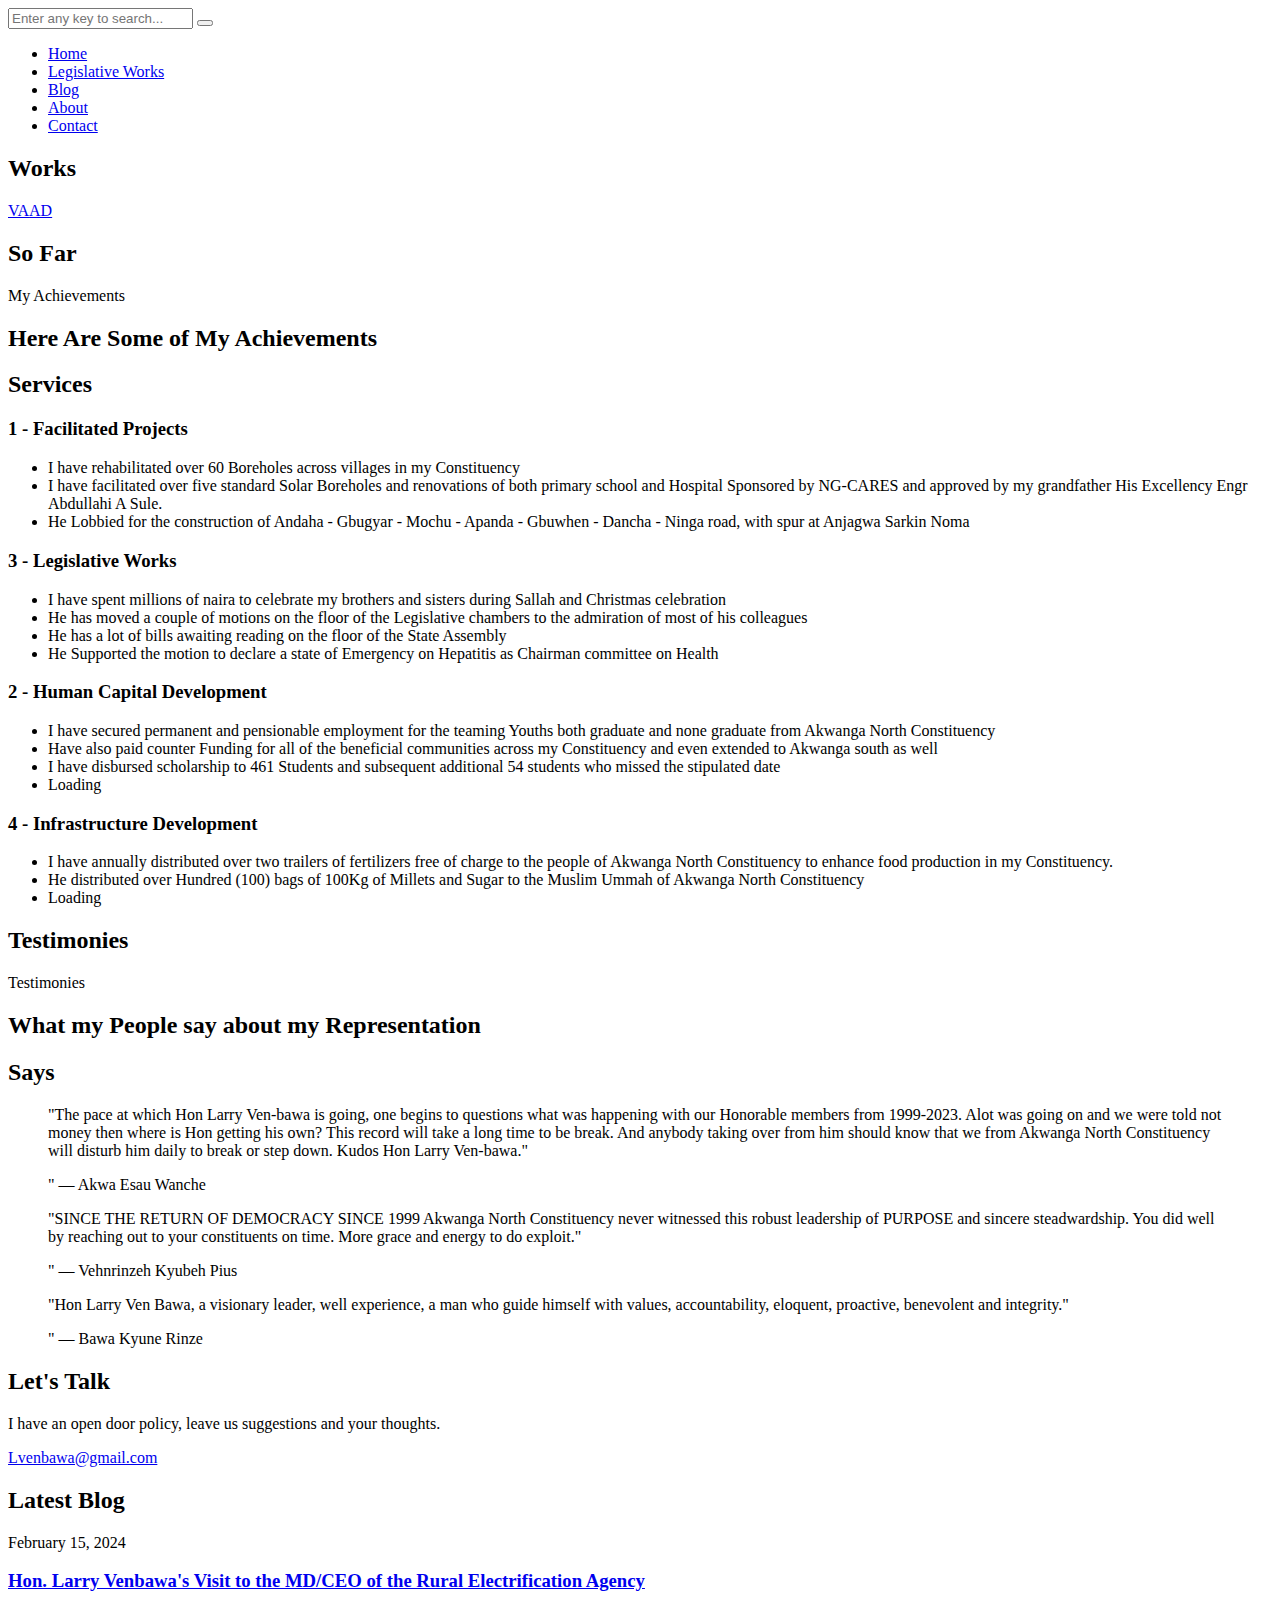
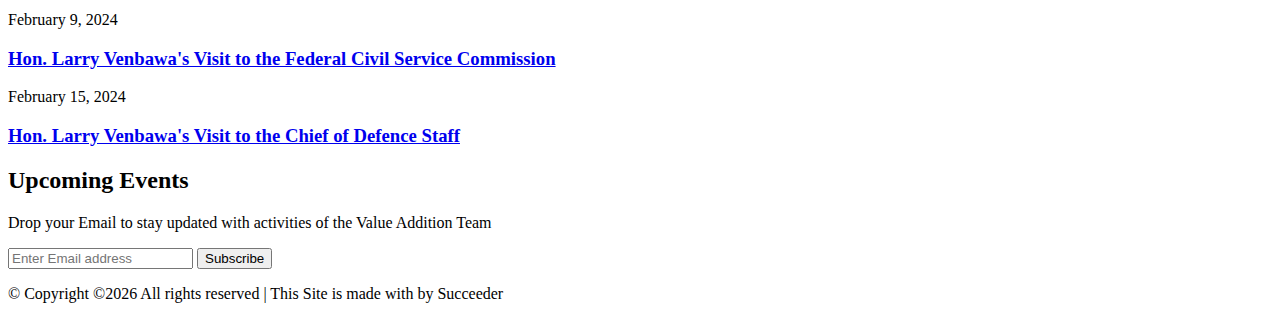
==== services.html @ 293c6163 "Add files via upload" ====
<!DOCTYPE HTML>
<html>
	<head>
	<meta charset="utf-8">
	<meta http-equiv="X-UA-Compatible" content="IE=edge">
	<title>Value Addition</title>
	<meta name="viewport" content="width=device-width, initial-scale=1">
	<meta name="description" content="" />
	<meta name="keywords" content="" />
	<meta name="author" content="" />

  <!-- Facebook and Twitter integration -->
	<meta property="og:title" content=""/>
	<meta property="og:image" content=""/>
	<meta property="og:url" content=""/>
	<meta property="og:site_name" content=""/>
	<meta property="og:description" content=""/>
	<meta name="twitter:title" content="" />
	<meta name="twitter:image" content="" />
	<meta name="twitter:url" content="" />
	<meta name="twitter:card" content="" />

	<!-- Place favicon.ico and apple-touch-icon.png in the root directory -->
	<link rel="shortcut icon" href="favicon.ico">

	<link href="https://fonts.googleapis.com/css?family=Karla:400,700" rel="stylesheet">
	<link href="https://fonts.googleapis.com/css?family=Playfair+Display:400,400i,700" rel="stylesheet">
	
	<!-- Animate.css -->
	<link rel="stylesheet" href="css/animate.css">
	<!-- Icomoon Icon Fonts-->
	<link rel="stylesheet" href="css/icomoon.css">
	<!-- Bootstrap  -->
	<link rel="stylesheet" href="css/bootstrap.css">
	<!-- Owl Carousel -->
	<link rel="stylesheet" href="css/owl.carousel.min.css">
	<link rel="stylesheet" href="css/owl.theme.default.min.css">
	<!-- Magnific Popup -->
	<link rel="stylesheet" href="css/magnific-popup.css">

	<link rel="stylesheet" href="css/style.css">


	<!-- Modernizr JS -->
	<script src="js/modernizr-2.6.2.min.js"></script>
	<!-- FOR IE9 below -->
	<!--[if lt IE 9]>
	<script src="js/respond.min.js"></script>
	<![endif]-->

	</head>
	<body>

	<nav id="colorlib-main-nav" role="navigation">
		<a href="#" class="js-colorlib-nav-toggle colorlib-nav-toggle active"><i></i></a>
		<div class="js-fullheight colorlib-table">
			<div class="colorlib-table-cell js-fullheight">
				<div class="row">
					<div class="col-md-12">
						<div class="form-group">
							<input type="text" class="form-control" id="search" placeholder="Enter any key to search...">
							<button type="submit" class="btn btn-primary"><i class="icon-search3"></i></button>
						</div>
					</div>
				</div>
				<div class="row">
					<div class="col-md-12">
						<ul>
							<li class="active"><a href="index.html">Home</a></li>
							<li><a href="services.html">Legislative Works</a></li>
							<!--li><a href="work.html">Prjoects</a></li-->
							<li><a href="blog.html">Blog</a></li>
							<li><a href="about.html">About</a></li>
							<li><a href="contact.html">Contact</a></li>
						</ul>
					</div>
				</div>
				<div class="row">
					<div class="col-md-12">
						<h2 class="head-title">Works</h2>
						<a href="images/Ven scholar.jpg" class="gallery image-popup-link text-center" style="background-image: url(images/Ven\ scholar.jpg);">
							<span><i class="icon-search3"></i></span>
						</a>
						<a href="images/Ven Fertilizer.jpeg" class="gallery image-popup-link text-center" style="background-image: url(images/Ven\ Fertilizer.jpeg);">
							<span><i class="icon-search3"></i></span>
						</a>
						<a href="images/Borehole Rehabilitation.jpeg" class="gallery image-popup-link text-center" style="background-image: url(images/Borehole\ Rehabilitation.jpeg);">
							<span><i class="icon-search3"></i></span>
						</a>
						<a href="images/Ven Millet Sharing.jpeg" class="gallery image-popup-link text-center" style="background-image: url(images/Ven\ Millet\ Sharing.jpeg);">
							<span><i class="icon-search3"></i></span>
						</a>
					</div>
				</div>
			</div>
		</div>
	</nav>
	
	<div id="colorlib-page">
		<header>
			<div class="container">
				<div class="row">
					<div class="col-md-12">
						<div class="colorlib-navbar-brand">
							<a class="colorlib-logo" href="index.html"><span>VA</span><span>AD</span></a>
						</div>
						<a href="#" class="js-colorlib-nav-toggle colorlib-nav-toggle"><i></i></a>
					</div>
				</div>
			</div>
		</header>
		<div id="colorlib-services">
			<div class="container">
				<div class="row text-center">
					<h2 class="bold">So Far</h2>
				</div>
				<div class="row">
					<div class="col-md-12">
						<div class="services-flex">
							<div class="one-third">
								<div class="row">
									<div class="col-md-12 col-md-offset-0 animate-box intro-heading">
										<span>My Achievements</span>
										<h2>Here Are Some of My Achievements</h2>
									</div>
								</div>
								<div class="row">
									<div class="col-md-12">
										<div class="rotate">
											<h2 class="heading">Services</h2>
										</div>
									</div>
									<div class="col-md-6">
										<div class="services animate-box">
											<h3>1 - Facilitated Projects</h3>
											<ul>
												<li>I have rehabilitated over 60 Boreholes across villages in my Constituency</li>
												<li>I have facilitated over five standard Solar Boreholes and renovations of both primary school and Hospital Sponsored by NG-CARES and approved by my grandfather His Excellency Engr Abdullahi A Sule.</li>
												<li>He Lobbied for the construction of Andaha - Gbugyar - Mochu - Apanda - Gbuwhen - Dancha - Ninga road, with spur at  Anjagwa Sarkin Noma</li>
												
											</ul>
										</div>
										<div class="services animate-box">
											<h3>3 - Legislative Works</h3>
											<ul>
												<li>I have spent millions of naira to celebrate my brothers and sisters during Sallah and Christmas celebration</li>
												<li>He has moved a couple of motions on the floor of the Legislative chambers to the admiration of most of his colleagues</li>
												<li>He has a lot of bills awaiting reading on the floor of the State Assembly</li>
												<li>He Supported the motion to declare a state of Emergency on Hepatitis as Chairman committee on Health</li>
											</ul>
										</div>
									</div>
									<div class="col-md-6">
										<div class="services animate-box">
											<h3>2 - Human Capital Development</h3>
											<ul>
												<li>I have secured permanent and pensionable employment for the teaming Youths both graduate and none graduate from Akwanga North Constituency</li>
												<li>Have also paid counter Funding for all of the beneficial communities across my Constituency and even extended to Akwanga south as well</li>
												<li>I have disbursed scholarship to 461 Students and subsequent additional 54 students who missed the stipulated date</li>
												<li>Loading</li>
						
											</ul>
										</div>
										<div class="services animate-box">
											<h3>4 - Infrastructure Development</h3>
											<ul>
												<li>I have annually distributed over two trailers of fertilizers free of charge to the people of Akwanga North Constituency to enhance food production in my Constituency.</li>
												<li>He distributed over Hundred  (100) bags of 100Kg of Millets and Sugar to the Muslim Ummah of Akwanga North Constituency </li>
												<li>Loading</li>
											</ul>
										</div>
									</div>
								</div>
							</div>
							<div class="one-forth services-img" style="background-image: url(images/Ven.jpeg);">
							</div>
						</div>
					</div>
				</div>
			</div>
		</div>

		<!--div id="colorlib-progress">
			<div class="container">
				<div class="row text-center">
					<h2 class="bold">Skills</h2>
				</div>
				<div class="row">
					<div class="col-md-12 col-md-offset-0 text-center animate-box intro-heading">
						<span>Skills</span>
						<h2>My Skills</h2>
					</div>
				</div>
				<div class="row">
			      <div class="col-md-3 col-sm-6 text-center">
			      	<h2 class="progress-head">Graphic Design</h2>
		            <div class="progress blue">
		                <span class="progress-left">
		                    <span class="progress-bar"></span>
		                </span>
		                <span class="progress-right">
		                    <span class="progress-bar"></span>
		                </span>
		                <div class="progress-value">100%</div>
		            </div>
		         </div>
			 
		         <div class="col-md-3 col-sm-6 text-center">
		         	<h2 class="progress-head">Illustration</h2>
		            <div class="progress yellow">
		                <span class="progress-left">
		                    <span class="progress-bar"></span>
		                </span>
		                <span class="progress-right">
		                    <span class="progress-bar"></span>
		                </span>
		                <div class="progress-value">85%</div>
		            </div>
		         </div>

		         <div class="col-md-3 col-sm-6 text-center">
		         	<h2 class="progress-head">Front-End Development</h2>
		            <div class="progress pink">
		                <span class="progress-left">
		                    <span class="progress-bar"></span>
		                </span>
		                <span class="progress-right">
		                    <span class="progress-bar"></span>
		                </span>
		                <div class="progress-value">75%</div>
		            </div>
		         </div>

		         <div class="col-md-3 col-sm-6 text-center">
		         	<h2 class="progress-head">Web Marketing</h2>
		            <div class="progress green">
		                <span class="progress-left">
		                    <span class="progress-bar"></span>
		                </span>
		                <span class="progress-right">
		                    <span class="progress-bar"></span>
		                </span>
		                <div class="progress-value">80%</div>
		            </div>
		         </div>
			   </div>
			</div>
		</div-->

		<div id="colorlib-testimony">
			<div class="container">
				<div class="row text-center">
					<h2 class="bold">Testimonies</h2>
				</div>
				<div class="row">
					<div class="col-md-12 col-md-offset-0 text-center animate-box intro-heading">
						<span>Testimonies</span>
						<h2>What my People say about my Representation</h2>
					</div>
				</div>
				<div class="row">
					<div class="col-md-12">
						<div class="rotate">
							<h2 class="heading">Says</h2>
						</div>
					</div>
				</div>
				<div class="row animate-box">
					<div class="owl-carousel">
						<div class="item">
							<div class="col-md-12 text-center">
								<div class="testimony">
									<blockquote>
										<p>"The pace at which Hon Larry Ven-bawa is going, one begins to questions what was happening with our Honorable members from 1999-2023. Alot was going on and we were told not money then where is Hon getting his own?
											This record will take a long time to be break. And anybody taking over from him should know that we from Akwanga North Constituency will disturb him daily to break or step down.
											Kudos Hon Larry Ven-bawa."</p>
										<span>" &mdash; Akwa Esau Wanche</span>
									</blockquote>
								</div>
							</div>
						</div>
						<div class="item">
							<div class="col-md-12 text-center">
								<div class="testimony">
									<blockquote>
										<p>"SINCE THE RETURN OF DEMOCRACY SINCE 1999 Akwanga North Constituency never witnessed this robust leadership of PURPOSE and sincere steadwardship.
											You did well by reaching out to your constituents on time.
											More grace and energy to do exploit."</p>
										<span>" &mdash; Vehnrinzeh Kyubeh Pius</span>
									</blockquote>
								</div>
							</div>
						</div>
						<div class="item">
							<div class="col-md-12 text-center">
								<div class="testimony">
									<blockquote>
										<p>"Hon Larry Ven Bawa, a visionary leader, well experience, a man who guide himself with values, accountability, eloquent, proactive, benevolent and integrity."</p>
										<span>" &mdash; Bawa Kyune Rinze</span>
									</blockquote>
								</div>
							</div>
						</div>
					</div>
				</div>
			</div>
		</div>

		<footer>
			<div id="footer">
				<div class="container">
					<div class="row">
						<div class="col-md-4 col-pb-sm">
							<div class="row">
								<div class="col-md-10">
									<h2>Let's Talk</h2>
									<p>I have an open door policy, leave us suggestions and your thoughts.</p>
									<p><a href="mailto:your-Lvenbawa@gmail.com">Lvenbawa@gmail.com</a></p>
									<p class="colorlib-social-icons">
										<a href="https://web.facebook.com/larry.venbawa"><i class="icon-facebook4"></i></a>
										<a href="#"><i class="icon-twitter3"></i></a>
										<a href="#"><i class="icon-googleplus"></i></a>
										<a href="#"><i class="icon-dribbble2"></i></a>
									</p>
								</div>
							</div>
						</div>
						<div class="col-md-4 col-pb-sm">
							<h2>Latest Blog</h2>
							<div class="f-entry">
								<a href="#" class="featured-img" style="background-image: url(images/Rural\ Electrification\ Agency.jpeg);"></a>
								<div class="desc">
									<span>February 15, 2024</span>
									<h3><a href="blog.html">Hon. Larry Venbawa's Visit to the MD/CEO of the Rural Electrification Agency</a></h3>
								</div>
							</div>
							<div class="f-entry">
								<a href="#" class="featured-img" style="background-image: url(images/Federal\ Civil\ Service\ Com.jpeg);"></a>
								<div class="desc">
									<span>February 9, 2024</span>
									<h3><a href="blog.html">Hon. Larry Venbawa's Visit to the Federal Civil Service Commission</a></h3>
								</div>
							</div>
							<div class="f-entry">
								<a href="#" class="featured-img" style="background-image: url(images/Chief\ of\ Defence\ Staff.jpeg);"></a>
								<div class="desc">
									<span>February 15, 2024</span>
									<h3><a href="blog.html">Hon. Larry Venbawa's Visit to the Chief of Defence Staff</a></h3>
								</div>
							</div>
						</div>
						<div class="col-md-4 col-pb-sm">
							<h2>Upcoming Events</h2>
							<p>Drop your Email to stay updated with activities of the Value Addition Team</p>
							<div class="subscribe text-center">
								<div class="form-group">
									<input type="text" class="form-control text-center" placeholder="Enter Email address">
									<input type="submit" value="Subscribe" class="btn btn-primary btn-custom">
								</div>
							</div>
						</div>
					</div>
					<div class="row"> 
						<div class="col-md-12 text-center">
							<p>
								&copy; <!-- Link back to Colorlib can't be removed. Template is licensed under CC BY 3.0. -->
Copyright &copy;<script>document.write(new Date().getFullYear());</script> All rights reserved | This Site is made with <i class="icon-heart4" aria-hidden="true"></i> by <!--a href="https://colorlib.com" target="_blank"-->Succeeder</a>
<!-- Link back to Colorlib can't be removed. Template is licensed under CC BY 3.0. -->
							</p>
						</div>
					</div>
				</div>
			</div>
		</footer>
	
	</div>

	<!-- jQuery -->
	<script src="js/jquery.min.js"></script>
	<!-- jQuery Easing -->
	<script src="js/jquery.easing.1.3.js"></script>
	<!-- Bootstrap -->
	<script src="js/bootstrap.min.js"></script>
	<!-- Waypoints -->
	<script src="js/jquery.waypoints.min.js"></script>
	<!-- Owl Carousel -->
	<script src="js/owl.carousel.min.js"></script>
	<!-- Magnific Popup -->
	<script src="js/jquery.magnific-popup.min.js"></script>
	<script src="js/magnific-popup-options.js"></script>

	<!-- Main JS (Do not remove) -->
	<script src="js/main.js"></script>

	</body>
</html>
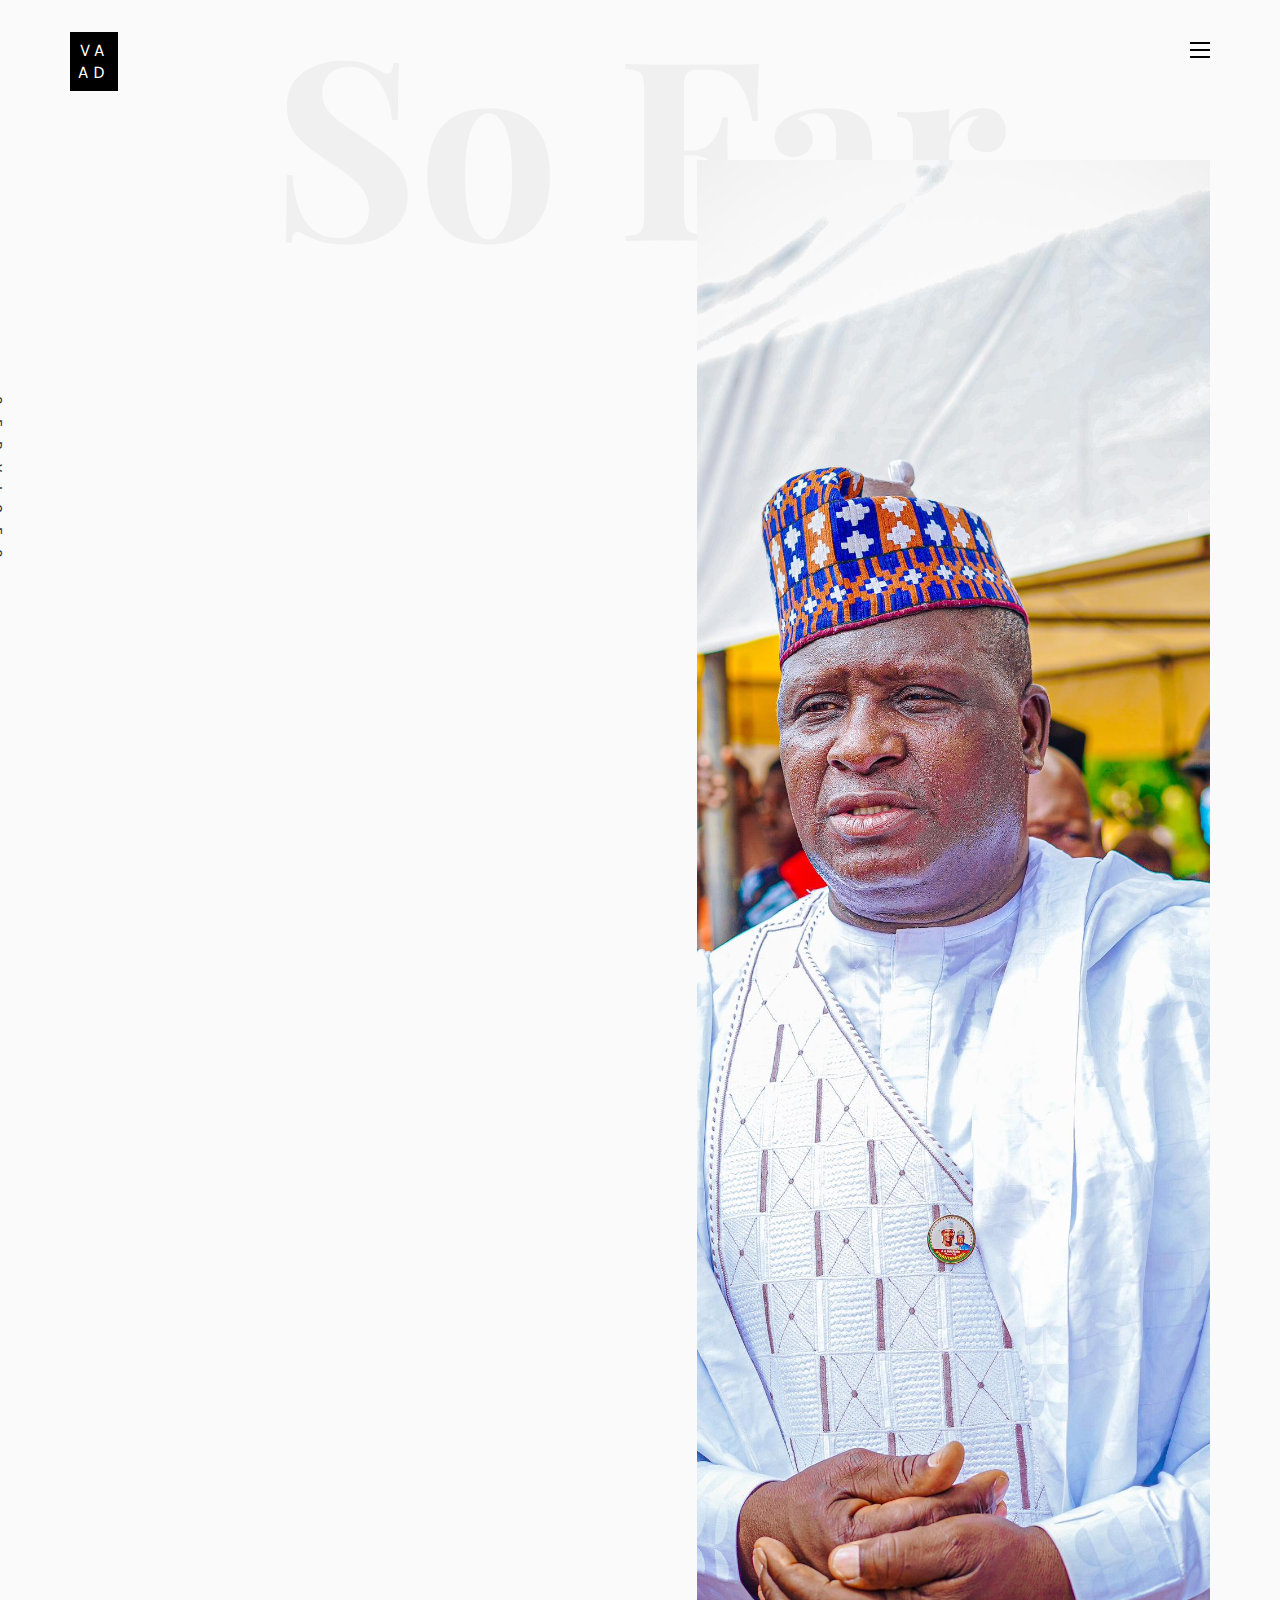
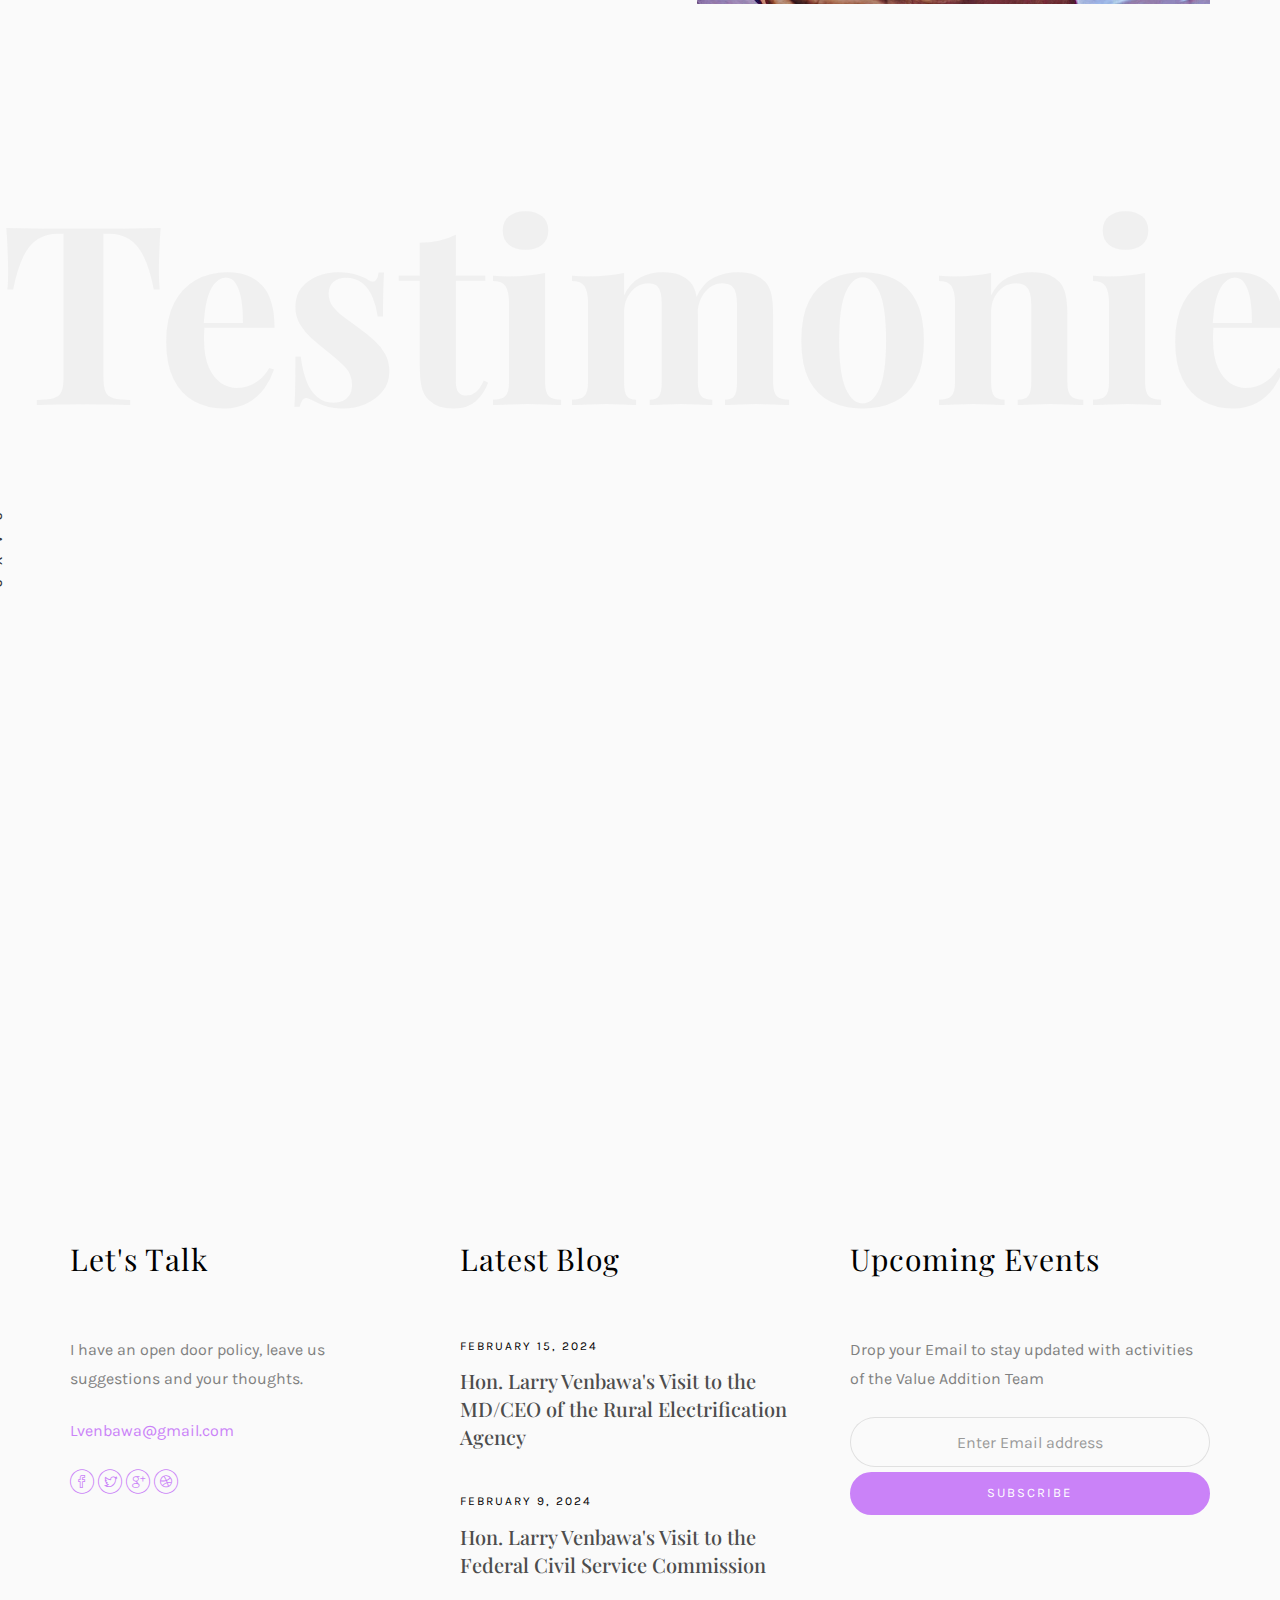
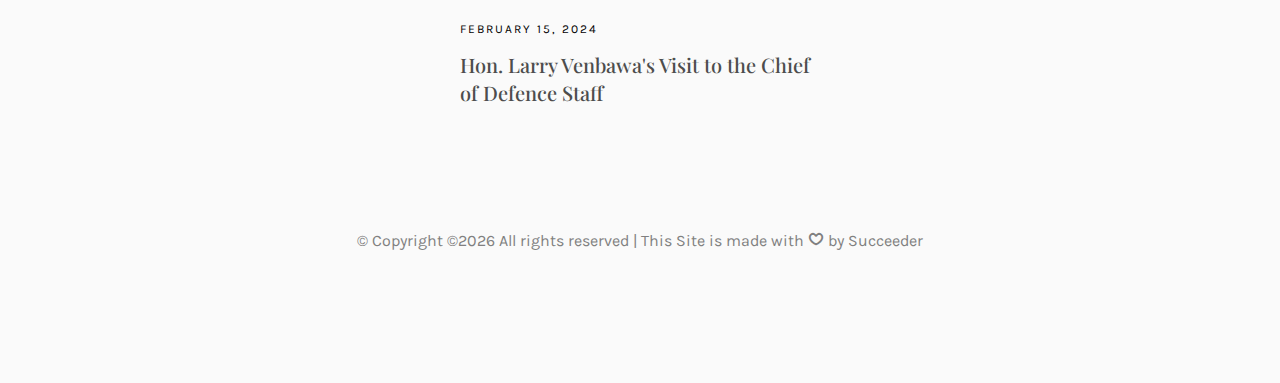
==== commit 067bc1d6: "Add files via upload" ====
--- a/services.html
+++ b/services.html
@@ -134,16 +134,16 @@
 										<div class="services animate-box">
 											<h3>1 - Facilitated Projects</h3>
 											<ul>
-												<li>I have rehabilitated over 60 Boreholes across villages in my Constituency</li>
-												<li>I have facilitated over five standard Solar Boreholes and renovations of both primary school and Hospital Sponsored by NG-CARES and approved by my grandfather His Excellency Engr Abdullahi A Sule.</li>
+												<li>Rehabilitated over 60 Boreholes across villages in my Constituency</li>
+												<li>He facilitated over five standard Solar Boreholes and renovations of both primary school and Hospital Sponsored by NG-CARES and approved by my grandfather His Excellency Engr Abdullahi A Sule.</li>
 												<li>He Lobbied for the construction of Andaha - Gbugyar - Mochu - Apanda - Gbuwhen - Dancha - Ninga road, with spur at  Anjagwa Sarkin Noma</li>
 												
 											</ul>
 										</div>
 										<div class="services animate-box">
-											<h3>3 - Legislative Works</h3>
+											<h3>2 - Legislative Works</h3>
 											<ul>
-												<li>I have spent millions of naira to celebrate my brothers and sisters during Sallah and Christmas celebration</li>
+												<li>He spent millions of naira to celebrate with his constituents during Sallah and Christmas celebrations</li>
 												<li>He has moved a couple of motions on the floor of the Legislative chambers to the admiration of most of his colleagues</li>
 												<li>He has a lot of bills awaiting reading on the floor of the State Assembly</li>
 												<li>He Supported the motion to declare a state of Emergency on Hepatitis as Chairman committee on Health</li>
@@ -152,11 +152,11 @@
 									</div>
 									<div class="col-md-6">
 										<div class="services animate-box">
-											<h3>2 - Human Capital Development</h3>
+											<h3>3 - Human Capital Development</h3>
 											<ul>
-												<li>I have secured permanent and pensionable employment for the teaming Youths both graduate and none graduate from Akwanga North Constituency</li>
+												<li>He secured permanent and pensionable employment for the teaming Youths both graduate and none graduate from Akwanga North Constituency</li>
 												<li>Have also paid counter Funding for all of the beneficial communities across my Constituency and even extended to Akwanga south as well</li>
-												<li>I have disbursed scholarship to 461 Students and subsequent additional 54 students who missed the stipulated date</li>
+												<li>He disbursed scholarship to 461 Students and subsequent additional 54 students who missed the stipulated date</li>
 												<li>Loading</li>
 						
 											</ul>
@@ -164,7 +164,7 @@
 										<div class="services animate-box">
 											<h3>4 - Infrastructure Development</h3>
 											<ul>
-												<li>I have annually distributed over two trailers of fertilizers free of charge to the people of Akwanga North Constituency to enhance food production in my Constituency.</li>
+												<li>Hon Ven-Bawa annually distributed over two trailers of fertilizers free of charge to the people of Akwanga North Constituency to enhance food production in my Constituency.</li>
 												<li>He distributed over Hundred  (100) bags of 100Kg of Millets and Sugar to the Muslim Ummah of Akwanga North Constituency </li>
 												<li>Loading</li>
 											</ul>
--- a/css/icomoon.css
+++ b/css/icomoon.css
@@ -0,0 +1,3836 @@
+@font-face {
+  font-family: 'icomoon';
+  src:  url('fonts/icomoon.eot?tmere9');
+  src:  url('fonts/icomoon.eot?tmere9#iefix') format('embedded-opentype'),
+    url('fonts/icomoon.ttf?tmere9') format('truetype'),
+    url('fonts/icomoon.woff?tmere9') format('woff'),
+    url('fonts/icomoon.svg?tmere9#icomoon') format('svg');
+  font-weight: normal;
+  font-style: normal;
+}
+
+[class^="icon-"], [class*=" icon-"] {
+  /* use !important to prevent issues with browser extensions that change fonts */
+  font-family: 'icomoon' !important;
+  speak: none;
+  font-style: normal;
+  font-weight: normal;
+  font-variant: normal;
+  text-transform: none;
+  line-height: 1;
+
+  /* Better Font Rendering =========== */
+  -webkit-font-smoothing: antialiased;
+  -moz-osx-font-smoothing: grayscale;
+}
+
+.icon-activity:before {
+  content: "\e900";
+}
+.icon-airplay:before {
+  content: "\e901";
+}
+.icon-alert-circle:before {
+  content: "\e902";
+}
+.icon-alert-octagon:before {
+  content: "\e903";
+}
+.icon-alert-triangle:before {
+  content: "\e904";
+}
+.icon-align-center:before {
+  content: "\e905";
+}
+.icon-align-justify:before {
+  content: "\e906";
+}
+.icon-align-left:before {
+  content: "\e907";
+}
+.icon-align-right:before {
+  content: "\e908";
+}
+.icon-anchor:before {
+  content: "\e909";
+}
+.icon-aperture:before {
+  content: "\e90a";
+}
+.icon-arrow-down3:before {
+  content: "\e90b";
+}
+.icon-arrow-down-circle:before {
+  content: "\e90c";
+}
+.icon-arrow-down-left3:before {
+  content: "\e90d";
+}
+.icon-arrow-down-right3:before {
+  content: "\e90e";
+}
+.icon-arrow-left3:before {
+  content: "\e90f";
+}
+.icon-arrow-left-circle:before {
+  content: "\e910";
+}
+.icon-arrow-right3:before {
+  content: "\e911";
+}
+.icon-arrow-right-circle:before {
+  content: "\e912";
+}
+.icon-arrow-up3:before {
+  content: "\e913";
+}
+.icon-arrow-up-circle:before {
+  content: "\e914";
+}
+.icon-arrow-up-left3:before {
+  content: "\e915";
+}
+.icon-arrow-up-right3:before {
+  content: "\e916";
+}
+.icon-at-sign:before {
+  content: "\e917";
+}
+.icon-award:before {
+  content: "\e918";
+}
+.icon-bar-chart:before {
+  content: "\e919";
+}
+.icon-bar-chart-2:before {
+  content: "\e91a";
+}
+.icon-battery:before {
+  content: "\e91b";
+}
+.icon-battery-charging:before {
+  content: "\e91c";
+}
+.icon-bell2:before {
+  content: "\e91d";
+}
+.icon-bell-off:before {
+  content: "\e91e";
+}
+.icon-bluetooth:before {
+  content: "\e91f";
+}
+.icon-bold2:before {
+  content: "\e920";
+}
+.icon-book2:before {
+  content: "\e921";
+}
+.icon-book-open:before {
+  content: "\e922";
+}
+.icon-bookmark2:before {
+  content: "\e923";
+}
+.icon-box:before {
+  content: "\e924";
+}
+.icon-briefcase2:before {
+  content: "\e925";
+}
+.icon-calendar2:before {
+  content: "\e926";
+}
+.icon-camera2:before {
+  content: "\e927";
+}
+.icon-camera-off:before {
+  content: "\e928";
+}
+.icon-cast:before {
+  content: "\e929";
+}
+.icon-check:before {
+  content: "\e92a";
+}
+.icon-check-circle:before {
+  content: "\e92b";
+}
+.icon-check-square:before {
+  content: "\e92c";
+}
+.icon-chevron-down:before {
+  content: "\e92d";
+}
+.icon-chevron-left:before {
+  content: "\e92e";
+}
+.icon-chevron-right:before {
+  content: "\e92f";
+}
+.icon-chevron-up:before {
+  content: "\e930";
+}
+.icon-chevrons-down:before {
+  content: "\e931";
+}
+.icon-chevrons-left:before {
+  content: "\e932";
+}
+.icon-chevrons-right:before {
+  content: "\e933";
+}
+.icon-chevrons-up:before {
+  content: "\e934";
+}
+.icon-chrome2:before {
+  content: "\e935";
+}
+.icon-circle:before {
+  content: "\e936";
+}
+.icon-clipboard2:before {
+  content: "\e937";
+}
+.icon-clock3:before {
+  content: "\e938";
+}
+.icon-cloud2:before {
+  content: "\e939";
+}
+.icon-cloud-drizzle:before {
+  content: "\e93a";
+}
+.icon-cloud-lightning:before {
+  content: "\e93b";
+}
+.icon-cloud-off:before {
+  content: "\e93c";
+}
+.icon-cloud-rain:before {
+  content: "\e93d";
+}
+.icon-cloud-snow:before {
+  content: "\e93e";
+}
+.icon-code:before {
+  content: "\e93f";
+}
+.icon-codepen2:before {
+  content: "\e940";
+}
+.icon-command2:before {
+  content: "\e941";
+}
+.icon-compass3:before {
+  content: "\e942";
+}
+.icon-copy2:before {
+  content: "\e943";
+}
+.icon-corner-down-left:before {
+  content: "\e944";
+}
+.icon-corner-down-right:before {
+  content: "\e945";
+}
+.icon-corner-left-down:before {
+  content: "\e946";
+}
+.icon-corner-left-up:before {
+  content: "\e947";
+}
+.icon-corner-right-down:before {
+  content: "\e948";
+}
+.icon-corner-right-up:before {
+  content: "\e949";
+}
+.icon-corner-up-left:before {
+  content: "\e94a";
+}
+.icon-corner-up-right:before {
+  content: "\e94b";
+}
+.icon-cpu:before {
+  content: "\e94c";
+}
+.icon-credit-card2:before {
+  content: "\e94d";
+}
+.icon-crop2:before {
+  content: "\e94e";
+}
+.icon-crosshair:before {
+  content: "\e94f";
+}
+.icon-database2:before {
+  content: "\e950";
+}
+.icon-delete:before {
+  content: "\e951";
+}
+.icon-disc:before {
+  content: "\e952";
+}
+.icon-dollar-sign:before {
+  content: "\e953";
+}
+.icon-download4:before {
+  content: "\e954";
+}
+.icon-download-cloud:before {
+  content: "\e955";
+}
+.icon-droplet2:before {
+  content: "\e956";
+}
+.icon-edit:before {
+  content: "\e957";
+}
+.icon-edit-2:before {
+  content: "\e958";
+}
+.icon-edit-3:before {
+  content: "\e959";
+}
+.icon-external-link:before {
+  content: "\e95a";
+}
+.icon-eye2:before {
+  content: "\e95b";
+}
+.icon-eye-off:before {
+  content: "\e95c";
+}
+.icon-facebook3:before {
+  content: "\e95d";
+}
+.icon-fast-forward:before {
+  content: "\e95e";
+}
+.icon-feather:before {
+  content: "\e95f";
+}
+.icon-file:before {
+  content: "\e960";
+}
+.icon-file-minus:before {
+  content: "\e961";
+}
+.icon-file-plus:before {
+  content: "\e962";
+}
+.icon-file-text3:before {
+  content: "\e963";
+}
+.icon-film2:before {
+  content: "\e964";
+}
+.icon-filter2:before {
+  content: "\e965";
+}
+.icon-flag2:before {
+  content: "\e966";
+}
+.icon-folder2:before {
+  content: "\e967";
+}
+.icon-folder-minus2:before {
+  content: "\e968";
+}
+.icon-folder-plus2:before {
+  content: "\e969";
+}
+.icon-git-branch:before {
+  content: "\e96a";
+}
+.icon-git-commit:before {
+  content: "\e96b";
+}
+.icon-git-merge:before {
+  content: "\e96c";
+}
+.icon-git-pull-request:before {
+  content: "\e96d";
+}
+.icon-github2:before {
+  content: "\e96e";
+}
+.icon-gitlab:before {
+  content: "\e96f";
+}
+.icon-globe:before {
+  content: "\e970";
+}
+.icon-grid:before {
+  content: "\e971";
+}
+.icon-hard-drive:before {
+  content: "\e972";
+}
+.icon-hash:before {
+  content: "\e973";
+}
+.icon-headphones2:before {
+  content: "\e974";
+}
+.icon-heart2:before {
+  content: "\e975";
+}
+.icon-help-circle:before {
+  content: "\e976";
+}
+.icon-home4:before {
+  content: "\e977";
+}
+.icon-image2:before {
+  content: "\e978";
+}
+.icon-inbox:before {
+  content: "\e979";
+}
+.icon-info2:before {
+  content: "\e97a";
+}
+.icon-instagram2:before {
+  content: "\e97b";
+}
+.icon-italic2:before {
+  content: "\e97c";
+}
+.icon-layers:before {
+  content: "\e97d";
+}
+.icon-layout:before {
+  content: "\e97e";
+}
+.icon-life-buoy:before {
+  content: "\e97f";
+}
+.icon-link2:before {
+  content: "\e980";
+}
+.icon-link-2:before {
+  content: "\e981";
+}
+.icon-linkedin3:before {
+  content: "\e982";
+}
+.icon-list3:before {
+  content: "\e983";
+}
+.icon-loader:before {
+  content: "\e984";
+}
+.icon-lock2:before {
+  content: "\e985";
+}
+.icon-log-in:before {
+  content: "\e986";
+}
+.icon-log-out:before {
+  content: "\e987";
+}
+.icon-mail5:before {
+  content: "\e988";
+}
+.icon-map3:before {
+  content: "\e989";
+}
+.icon-map-pin:before {
+  content: "\e98a";
+}
+.icon-maximize:before {
+  content: "\e98b";
+}
+.icon-maximize-2:before {
+  content: "\e98c";
+}
+.icon-menu5:before {
+  content: "\e98d";
+}
+.icon-message-circle:before {
+  content: "\e98e";
+}
+.icon-message-square:before {
+  content: "\e98f";
+}
+.icon-mic2:before {
+  content: "\e990";
+}
+.icon-mic-off:before {
+  content: "\e991";
+}
+.icon-minimize:before {
+  content: "\e992";
+}
+.icon-minimize-2:before {
+  content: "\e993";
+}
+.icon-minus2:before {
+  content: "\e994";
+}
+.icon-minus-circle:before {
+  content: "\e995";
+}
+.icon-minus-square:before {
+  content: "\e996";
+}
+.icon-monitor:before {
+  content: "\e997";
+}
+.icon-moon:before {
+  content: "\e998";
+}
+.icon-more-horizontal:before {
+  content: "\e999";
+}
+.icon-more-vertical:before {
+  content: "\e99a";
+}
+.icon-move:before {
+  content: "\e99b";
+}
+.icon-music2:before {
+  content: "\e99c";
+}
+.icon-navigation:before {
+  content: "\e99d";
+}
+.icon-navigation-2:before {
+  content: "\e99e";
+}
+.icon-octagon:before {
+  content: "\e99f";
+}
+.icon-package:before {
+  content: "\e9a0";
+}
+.icon-paperclip:before {
+  content: "\e9a1";
+}
+.icon-pause3:before {
+  content: "\e9a2";
+}
+.icon-pause-circle:before {
+  content: "\e9a3";
+}
+.icon-percent:before {
+  content: "\e9a4";
+}
+.icon-phone2:before {
+  content: "\e9a5";
+}
+.icon-phone-call:before {
+  content: "\e9a6";
+}
+.icon-phone-forwarded:before {
+  content: "\e9a7";
+}
+.icon-phone-incoming:before {
+  content: "\e9a8";
+}
+.icon-phone-missed:before {
+  content: "\e9a9";
+}
+.icon-phone-off:before {
+  content: "\e9aa";
+}
+.icon-phone-outgoing:before {
+  content: "\e9ab";
+}
+.icon-pie-chart2:before {
+  content: "\e9ac";
+}
+.icon-play4:before {
+  content: "\e9ad";
+}
+.icon-play-circle:before {
+  content: "\e9ae";
+}
+.icon-plus2:before {
+  content: "\e9af";
+}
+.icon-plus-circle:before {
+  content: "\e9b0";
+}
+.icon-plus-square:before {
+  content: "\e9b1";
+}
+.icon-pocket:before {
+  content: "\e9b2";
+}
+.icon-power2:before {
+  content: "\e9b3";
+}
+.icon-printer2:before {
+  content: "\e9b4";
+}
+.icon-radio:before {
+  content: "\e9b5";
+}
+.icon-refresh-ccw:before {
+  content: "\e9b6";
+}
+.icon-refresh-cw:before {
+  content: "\e9b7";
+}
+.icon-repeat:before {
+  content: "\e9b8";
+}
+.icon-rewind:before {
+  content: "\e9b9";
+}
+.icon-rotate-ccw:before {
+  content: "\e9ba";
+}
+.icon-rotate-cw:before {
+  content: "\e9bb";
+}
+.icon-rss3:before {
+  content: "\e9bc";
+}
+.icon-save:before {
+  content: "\e9bd";
+}
+.icon-scissors2:before {
+  content: "\e9be";
+}
+.icon-search2:before {
+  content: "\e9bf";
+}
+.icon-send:before {
+  content: "\e9c0";
+}
+.icon-server:before {
+  content: "\e9c1";
+}
+.icon-settings:before {
+  content: "\e9c2";
+}
+.icon-share3:before {
+  content: "\e9c3";
+}
+.icon-share-2:before {
+  content: "\e9c4";
+}
+.icon-shield2:before {
+  content: "\e9c5";
+}
+.icon-shield-off:before {
+  content: "\e9c6";
+}
+.icon-shopping-bag:before {
+  content: "\e9c7";
+}
+.icon-shopping-cart:before {
+  content: "\e9c8";
+}
+.icon-shuffle2:before {
+  content: "\e9c9";
+}
+.icon-sidebar:before {
+  content: "\e9ca";
+}
+.icon-skip-back:before {
+  content: "\e9cb";
+}
+.icon-skip-forward:before {
+  content: "\e9cc";
+}
+.icon-slack:before {
+  content: "\e9cd";
+}
+.icon-slash:before {
+  content: "\e9ce";
+}
+.icon-sliders:before {
+  content: "\e9cf";
+}
+.icon-smartphone:before {
+  content: "\e9d0";
+}
+.icon-speaker:before {
+  content: "\e9d1";
+}
+.icon-square:before {
+  content: "\e9d2";
+}
+.icon-star:before {
+  content: "\e9d3";
+}
+.icon-stop-circle:before {
+  content: "\e9d4";
+}
+.icon-sun2:before {
+  content: "\e9d5";
+}
+.icon-sunrise:before {
+  content: "\e9d6";
+}
+.icon-sunset:before {
+  content: "\e9d7";
+}
+.icon-tablet2:before {
+  content: "\e9d8";
+}
+.icon-tag:before {
+  content: "\e9d9";
+}
+.icon-target2:before {
+  content: "\e9da";
+}
+.icon-terminal2:before {
+  content: "\e9db";
+}
+.icon-thermometer:before {
+  content: "\e9dc";
+}
+.icon-thumbs-down:before {
+  content: "\e9dd";
+}
+.icon-thumbs-up:before {
+  content: "\e9de";
+}
+.icon-toggle-left:before {
+  content: "\e9df";
+}
+.icon-toggle-right:before {
+  content: "\e9e0";
+}
+.icon-trash:before {
+  content: "\e9e1";
+}
+.icon-trash-2:before {
+  content: "\e9e2";
+}
+.icon-trending-down:before {
+  content: "\e9e3";
+}
+.icon-trending-up:before {
+  content: "\e9e4";
+}
+.icon-triangle:before {
+  content: "\e9e5";
+}
+.icon-truck2:before {
+  content: "\e9e6";
+}
+.icon-tv2:before {
+  content: "\e9e7";
+}
+.icon-twitter2:before {
+  content: "\e9e8";
+}
+.icon-type:before {
+  content: "\e9e9";
+}
+.icon-umbrella:before {
+  content: "\e9ea";
+}
+.icon-underline2:before {
+  content: "\e9eb";
+}
+.icon-unlock:before {
+  content: "\e9ec";
+}
+.icon-upload4:before {
+  content: "\e9ed";
+}
+.icon-upload-cloud:before {
+  content: "\e9ee";
+}
+.icon-user2:before {
+  content: "\e9ef";
+}
+.icon-user-check2:before {
+  content: "\e9f0";
+}
+.icon-user-minus2:before {
+  content: "\e9f1";
+}
+.icon-user-plus2:before {
+  content: "\e9f2";
+}
+.icon-user-x:before {
+  content: "\e9f3";
+}
+.icon-users2:before {
+  content: "\e9f4";
+}
+.icon-video:before {
+  content: "\e9f5";
+}
+.icon-video-off:before {
+  content: "\e9f6";
+}
+.icon-voicemail:before {
+  content: "\e9f7";
+}
+.icon-volume:before {
+  content: "\e9f8";
+}
+.icon-volume-1:before {
+  content: "\e9f9";
+}
+.icon-volume-2:before {
+  content: "\e9fa";
+}
+.icon-volume-x:before {
+  content: "\e9fb";
+}
+.icon-watch:before {
+  content: "\e9fc";
+}
+.icon-wifi:before {
+  content: "\e9fd";
+}
+.icon-wifi-off:before {
+  content: "\e9fe";
+}
+.icon-wind:before {
+  content: "\e9ff";
+}
+.icon-x:before {
+  content: "\ea00";
+}
+.icon-x-circle:before {
+  content: "\ea01";
+}
+.icon-x-square:before {
+  content: "\ea02";
+}
+.icon-zap:before {
+  content: "\ea03";
+}
+.icon-zap-off:before {
+  content: "\ea04";
+}
+.icon-zoom-in2:before {
+  content: "\ea05";
+}
+.icon-zoom-out2:before {
+  content: "\ea06";
+}
+.icon-times:before {
+  content: "\ea07";
+}
+.icon-tick:before {
+  content: "\ea08";
+}
+.icon-plus3:before {
+  content: "\ea09";
+}
+.icon-minus3:before {
+  content: "\ea0a";
+}
+.icon-equals:before {
+  content: "\ea0b";
+}
+.icon-divide:before {
+  content: "\ea0c";
+}
+.icon-chevron-right2:before {
+  content: "\ea0d";
+}
+.icon-chevron-left2:before {
+  content: "\ea0e";
+}
+.icon-arrow-right-thick:before {
+  content: "\ea0f";
+}
+.icon-arrow-left-thick:before {
+  content: "\ea10";
+}
+.icon-th-small:before {
+  content: "\ea11";
+}
+.icon-th-menu:before {
+  content: "\ea12";
+}
+.icon-th-list:before {
+  content: "\ea13";
+}
+.icon-th-large:before {
+  content: "\ea14";
+}
+.icon-home5:before {
+  content: "\ea15";
+}
+.icon-arrow-forward:before {
+  content: "\ea16";
+}
+.icon-arrow-back:before {
+  content: "\ea17";
+}
+.icon-rss4:before {
+  content: "\ea18";
+}
+.icon-location3:before {
+  content: "\ea19";
+}
+.icon-link3:before {
+  content: "\ea1a";
+}
+.icon-image3:before {
+  content: "\ea1b";
+}
+.icon-arrow-up-thick:before {
+  content: "\ea1c";
+}
+.icon-arrow-down-thick:before {
+  content: "\ea1d";
+}
+.icon-starburst:before {
+  content: "\ea1e";
+}
+.icon-starburst-outline:before {
+  content: "\ea1f";
+}
+.icon-star2:before {
+  content: "\ea20";
+}
+.icon-flow-children:before {
+  content: "\ea21";
+}
+.icon-export:before {
+  content: "\ea22";
+}
+.icon-delete2:before {
+  content: "\ea23";
+}
+.icon-delete-outline:before {
+  content: "\ea24";
+}
+.icon-cloud-storage:before {
+  content: "\ea25";
+}
+.icon-wi-fi:before {
+  content: "\ea26";
+}
+.icon-heart3:before {
+  content: "\ea27";
+}
+.icon-flash:before {
+  content: "\ea28";
+}
+.icon-cancel:before {
+  content: "\ea29";
+}
+.icon-backspace:before {
+  content: "\ea2a";
+}
+.icon-attachment2:before {
+  content: "\ea2b";
+}
+.icon-arrow-move:before {
+  content: "\ea2c";
+}
+.icon-warning2:before {
+  content: "\ea2d";
+}
+.icon-user3:before {
+  content: "\ea2e";
+}
+.icon-radar:before {
+  content: "\ea2f";
+}
+.icon-lock-open:before {
+  content: "\ea30";
+}
+.icon-lock-closed:before {
+  content: "\ea31";
+}
+.icon-location-arrow:before {
+  content: "\ea32";
+}
+.icon-info3:before {
+  content: "\ea33";
+}
+.icon-user-delete:before {
+  content: "\ea34";
+}
+.icon-user-add:before {
+  content: "\ea35";
+}
+.icon-media-pause:before {
+  content: "\ea36";
+}
+.icon-group:before {
+  content: "\ea37";
+}
+.icon-chart-pie:before {
+  content: "\ea38";
+}
+.icon-chart-line:before {
+  content: "\ea39";
+}
+.icon-chart-bar:before {
+  content: "\ea3a";
+}
+.icon-chart-area:before {
+  content: "\ea3b";
+}
+.icon-video2:before {
+  content: "\ea3c";
+}
+.icon-point-of-interest:before {
+  content: "\ea3d";
+}
+.icon-infinity:before {
+  content: "\ea3e";
+}
+.icon-globe2:before {
+  content: "\ea3f";
+}
+.icon-eye3:before {
+  content: "\ea40";
+}
+.icon-cog2:before {
+  content: "\ea41";
+}
+.icon-camera3:before {
+  content: "\ea42";
+}
+.icon-upload5:before {
+  content: "\ea43";
+}
+.icon-scissors3:before {
+  content: "\ea44";
+}
+.icon-refresh:before {
+  content: "\ea45";
+}
+.icon-pin:before {
+  content: "\ea46";
+}
+.icon-key3:before {
+  content: "\ea47";
+}
+.icon-info-large:before {
+  content: "\ea48";
+}
+.icon-eject2:before {
+  content: "\ea49";
+}
+.icon-download5:before {
+  content: "\ea4a";
+}
+.icon-zoom:before {
+  content: "\ea4b";
+}
+.icon-zoom-out3:before {
+  content: "\ea4c";
+}
+.icon-zoom-in3:before {
+  content: "\ea4d";
+}
+.icon-sort-numerically:before {
+  content: "\ea4e";
+}
+.icon-sort-alphabetically:before {
+  content: "\ea4f";
+}
+.icon-input-checked:before {
+  content: "\ea50";
+}
+.icon-calender:before {
+  content: "\ea51";
+}
+.icon-world:before {
+  content: "\ea52";
+}
+.icon-notes:before {
+  content: "\ea53";
+}
+.icon-code2:before {
+  content: "\ea54";
+}
+.icon-arrow-sync:before {
+  content: "\ea55";
+}
+.icon-arrow-shuffle:before {
+  content: "\ea56";
+}
+.icon-arrow-repeat:before {
+  content: "\ea57";
+}
+.icon-arrow-minimise:before {
+  content: "\ea58";
+}
+.icon-arrow-maximise:before {
+  content: "\ea59";
+}
+.icon-arrow-loop:before {
+  content: "\ea5a";
+}
+.icon-anchor2:before {
+  content: "\ea5b";
+}
+.icon-spanner:before {
+  content: "\ea5c";
+}
+.icon-puzzle:before {
+  content: "\ea5d";
+}
+.icon-power3:before {
+  content: "\ea5e";
+}
+.icon-plane:before {
+  content: "\ea5f";
+}
+.icon-pi:before {
+  content: "\ea60";
+}
+.icon-phone3:before {
+  content: "\ea61";
+}
+.icon-microphone:before {
+  content: "\ea62";
+}
+.icon-media-rewind:before {
+  content: "\ea63";
+}
+.icon-flag3:before {
+  content: "\ea64";
+}
+.icon-adjust-brightness:before {
+  content: "\ea65";
+}
+.icon-waves:before {
+  content: "\ea66";
+}
+.icon-social-twitter:before {
+  content: "\ea67";
+}
+.icon-social-facebook:before {
+  content: "\ea68";
+}
+.icon-social-dribbble:before {
+  content: "\ea69";
+}
+.icon-media-stop:before {
+  content: "\ea6a";
+}
+.icon-media-record:before {
+  content: "\ea6b";
+}
+.icon-media-play:before {
+  content: "\ea6c";
+}
+.icon-media-fast-forward:before {
+  content: "\ea6d";
+}
+.icon-media-eject:before {
+  content: "\ea6e";
+}
+.icon-social-vimeo:before {
+  content: "\ea6f";
+}
+.icon-social-tumbler:before {
+  content: "\ea70";
+}
+.icon-social-skype:before {
+  content: "\ea71";
+}
+.icon-social-pinterest:before {
+  content: "\ea72";
+}
+.icon-social-linkedin:before {
+  content: "\ea73";
+}
+.icon-social-last-fm:before {
+  content: "\ea74";
+}
+.icon-social-github:before {
+  content: "\ea75";
+}
+.icon-social-flickr:before {
+  content: "\ea76";
+}
+.icon-at:before {
+  content: "\ea77";
+}
+.icon-times-outline:before {
+  content: "\ea78";
+}
+.icon-plus-outline:before {
+  content: "\ea79";
+}
+.icon-minus-outline:before {
+  content: "\ea7a";
+}
+.icon-tick-outline:before {
+  content: "\ea7b";
+}
+.icon-th-large-outline:before {
+  content: "\ea7c";
+}
+.icon-equals-outline:before {
+  content: "\ea7d";
+}
+.icon-divide-outline:before {
+  content: "\ea7e";
+}
+.icon-chevron-right-outline:before {
+  content: "\ea7f";
+}
+.icon-chevron-left-outline:before {
+  content: "\ea80";
+}
+.icon-arrow-right-outline:before {
+  content: "\ea81";
+}
+.icon-arrow-left-outline:before {
+  content: "\ea82";
+}
+.icon-th-small-outline:before {
+  content: "\ea83";
+}
+.icon-th-menu-outline:before {
+  content: "\ea84";
+}
+.icon-th-list-outline:before {
+  content: "\ea85";
+}
+.icon-news:before {
+  content: "\ea86";
+}
+.icon-home-outline:before {
+  content: "\ea87";
+}
+.icon-arrow-up-outline:before {
+  content: "\ea88";
+}
+.icon-arrow-forward-outline:before {
+  content: "\ea89";
+}
+.icon-arrow-down-outline:before {
+  content: "\ea8a";
+}
+.icon-arrow-back-outline:before {
+  content: "\ea8b";
+}
+.icon-trash2:before {
+  content: "\ea8c";
+}
+.icon-rss-outline:before {
+  content: "\ea8d";
+}
+.icon-message:before {
+  content: "\ea8e";
+}
+.icon-location-outline:before {
+  content: "\ea8f";
+}
+.icon-link-outline:before {
+  content: "\ea90";
+}
+.icon-image-outline:before {
+  content: "\ea91";
+}
+.icon-export-outline:before {
+  content: "\ea92";
+}
+.icon-cross2:before {
+  content: "\ea93";
+}
+.icon-wi-fi-outline:before {
+  content: "\ea94";
+}
+.icon-star-outline:before {
+  content: "\ea95";
+}
+.icon-media-pause-outline:before {
+  content: "\ea96";
+}
+.icon-mail6:before {
+  content: "\ea97";
+}
+.icon-heart-outline:before {
+  content: "\ea98";
+}
+.icon-flash-outline:before {
+  content: "\ea99";
+}
+.icon-cancel-outline:before {
+  content: "\ea9a";
+}
+.icon-beaker:before {
+  content: "\ea9b";
+}
+.icon-arrow-move-outline:before {
+  content: "\ea9c";
+}
+.icon-watch2:before {
+  content: "\ea9d";
+}
+.icon-warning-outline:before {
+  content: "\ea9e";
+}
+.icon-time:before {
+  content: "\ea9f";
+}
+.icon-radar-outline:before {
+  content: "\eaa0";
+}
+.icon-lock-open-outline:before {
+  content: "\eaa1";
+}
+.icon-location-arrow-outline:before {
+  content: "\eaa2";
+}
+.icon-info-outline:before {
+  content: "\eaa3";
+}
+.icon-backspace-outline:before {
+  content: "\eaa4";
+}
+.icon-attachment-outline:before {
+  content: "\eaa5";
+}
+.icon-user-outline:before {
+  content: "\eaa6";
+}
+.icon-user-delete-outline:before {
+  content: "\eaa7";
+}
+.icon-user-add-outline:before {
+  content: "\eaa8";
+}
+.icon-lock-closed-outline:before {
+  content: "\eaa9";
+}
+.icon-group-outline:before {
+  content: "\eaaa";
+}
+.icon-chart-pie-outline:before {
+  content: "\eaab";
+}
+.icon-chart-line-outline:before {
+  content: "\eaac";
+}
+.icon-chart-bar-outline:before {
+  content: "\eaad";
+}
+.icon-chart-area-outline:before {
+  content: "\eaae";
+}
+.icon-video-outline:before {
+  content: "\eaaf";
+}
+.icon-point-of-interest-outline:before {
+  content: "\eab0";
+}
+.icon-map4:before {
+  content: "\eab1";
+}
+.icon-key-outline:before {
+  content: "\eab2";
+}
+.icon-infinity-outline:before {
+  content: "\eab3";
+}
+.icon-globe-outline:before {
+  content: "\eab4";
+}
+.icon-eye-outline:before {
+  content: "\eab5";
+}
+.icon-cog-outline:before {
+  content: "\eab6";
+}
+.icon-camera-outline:before {
+  content: "\eab7";
+}
+.icon-upload-outline:before {
+  content: "\eab8";
+}
+.icon-support:before {
+  content: "\eab9";
+}
+.icon-scissors-outline:before {
+  content: "\eaba";
+}
+.icon-refresh-outline:before {
+  content: "\eabb";
+}
+.icon-info-large-outline:before {
+  content: "\eabc";
+}
+.icon-eject-outline:before {
+  content: "\eabd";
+}
+.icon-download-outline:before {
+  content: "\eabe";
+}
+.icon-battery-mid:before {
+  content: "\eabf";
+}
+.icon-battery-low:before {
+  content: "\eac0";
+}
+.icon-battery-high:before {
+  content: "\eac1";
+}
+.icon-zoom-outline:before {
+  content: "\eac2";
+}
+.icon-zoom-out-outline:before {
+  content: "\eac3";
+}
+.icon-zoom-in-outline:before {
+  content: "\eac4";
+}
+.icon-tag2:before {
+  content: "\eac5";
+}
+.icon-tabs-outline:before {
+  content: "\eac6";
+}
+.icon-pin-outline:before {
+  content: "\eac7";
+}
+.icon-message-typing:before {
+  content: "\eac8";
+}
+.icon-directions:before {
+  content: "\eac9";
+}
+.icon-battery-full:before {
+  content: "\eaca";
+}
+.icon-battery-charge:before {
+  content: "\eacb";
+}
+.icon-pipette:before {
+  content: "\eacc";
+}
+.icon-pencil3:before {
+  content: "\eacd";
+}
+.icon-folder3:before {
+  content: "\eace";
+}
+.icon-folder-delete:before {
+  content: "\eacf";
+}
+.icon-folder-add:before {
+  content: "\ead0";
+}
+.icon-edit2:before {
+  content: "\ead1";
+}
+.icon-document:before {
+  content: "\ead2";
+}
+.icon-document-delete:before {
+  content: "\ead3";
+}
+.icon-document-add:before {
+  content: "\ead4";
+}
+.icon-brush:before {
+  content: "\ead5";
+}
+.icon-thumbs-up2:before {
+  content: "\ead6";
+}
+.icon-thumbs-down2:before {
+  content: "\ead7";
+}
+.icon-pen2:before {
+  content: "\ead8";
+}
+.icon-sort-numerically-outline:before {
+  content: "\ead9";
+}
+.icon-sort-alphabetically-outline:before {
+  content: "\eada";
+}
+.icon-social-last-fm-circular:before {
+  content: "\eadb";
+}
+.icon-social-github-circular:before {
+  content: "\eadc";
+}
+.icon-compass4:before {
+  content: "\eadd";
+}
+.icon-bookmark3:before {
+  content: "\eade";
+}
+.icon-input-checked-outline:before {
+  content: "\eadf";
+}
+.icon-code-outline:before {
+  content: "\eae0";
+}
+.icon-calender-outline:before {
+  content: "\eae1";
+}
+.icon-business-card:before {
+  content: "\eae2";
+}
+.icon-arrow-up4:before {
+  content: "\eae3";
+}
+.icon-arrow-sync-outline:before {
+  content: "\eae4";
+}
+.icon-arrow-right4:before {
+  content: "\eae5";
+}
+.icon-arrow-repeat-outline:before {
+  content: "\eae6";
+}
+.icon-arrow-loop-outline:before {
+  content: "\eae7";
+}
+.icon-arrow-left4:before {
+  content: "\eae8";
+}
+.icon-flow-switch:before {
+  content: "\eae9";
+}
+.icon-flow-parallel:before {
+  content: "\eaea";
+}
+.icon-flow-merge:before {
+  content: "\eaeb";
+}
+.icon-document-text:before {
+  content: "\eaec";
+}
+.icon-clipboard3:before {
+  content: "\eaed";
+}
+.icon-calculator2:before {
+  content: "\eaee";
+}
+.icon-arrow-minimise-outline:before {
+  content: "\eaef";
+}
+.icon-arrow-maximise-outline:before {
+  content: "\eaf0";
+}
+.icon-arrow-down4:before {
+  content: "\eaf1";
+}
+.icon-gift2:before {
+  content: "\eaf2";
+}
+.icon-film3:before {
+  content: "\eaf3";
+}
+.icon-database3:before {
+  content: "\eaf4";
+}
+.icon-bell3:before {
+  content: "\eaf5";
+}
+.icon-anchor-outline:before {
+  content: "\eaf6";
+}
+.icon-adjust-contrast:before {
+  content: "\eaf7";
+}
+.icon-world-outline:before {
+  content: "\eaf8";
+}
+.icon-shopping-bag2:before {
+  content: "\eaf9";
+}
+.icon-power-outline:before {
+  content: "\eafa";
+}
+.icon-notes-outline:before {
+  content: "\eafb";
+}
+.icon-device-tablet:before {
+  content: "\eafc";
+}
+.icon-device-phone:before {
+  content: "\eafd";
+}
+.icon-device-laptop:before {
+  content: "\eafe";
+}
+.icon-device-desktop:before {
+  content: "\eaff";
+}
+.icon-briefcase3:before {
+  content: "\eb00";
+}
+.icon-stopwatch2:before {
+  content: "\eb01";
+}
+.icon-spanner-outline:before {
+  content: "\eb02";
+}
+.icon-puzzle-outline:before {
+  content: "\eb03";
+}
+.icon-printer3:before {
+  content: "\eb04";
+}
+.icon-pi-outline:before {
+  content: "\eb05";
+}
+.icon-lightbulb:before {
+  content: "\eb06";
+}
+.icon-flag-outline:before {
+  content: "\eb07";
+}
+.icon-contacts:before {
+  content: "\eb08";
+}
+.icon-archive:before {
+  content: "\eb09";
+}
+.icon-weather-stormy:before {
+  content: "\eb0a";
+}
+.icon-weather-shower:before {
+  content: "\eb0b";
+}
+.icon-weather-partly-sunny:before {
+  content: "\eb0c";
+}
+.icon-weather-downpour:before {
+  content: "\eb0d";
+}
+.icon-weather-cloudy:before {
+  content: "\eb0e";
+}
+.icon-plane-outline:before {
+  content: "\eb0f";
+}
+.icon-phone-outline:before {
+  content: "\eb10";
+}
+.icon-microphone-outline:before {
+  content: "\eb11";
+}
+.icon-weather-windy:before {
+  content: "\eb12";
+}
+.icon-weather-windy-cloudy:before {
+  content: "\eb13";
+}
+.icon-weather-sunny:before {
+  content: "\eb14";
+}
+.icon-weather-snow:before {
+  content: "\eb15";
+}
+.icon-weather-night:before {
+  content: "\eb16";
+}
+.icon-media-stop-outline:before {
+  content: "\eb17";
+}
+.icon-media-rewind-outline:before {
+  content: "\eb18";
+}
+.icon-media-record-outline:before {
+  content: "\eb19";
+}
+.icon-media-play-outline:before {
+  content: "\eb1a";
+}
+.icon-media-fast-forward-outline:before {
+  content: "\eb1b";
+}
+.icon-media-eject-outline:before {
+  content: "\eb1c";
+}
+.icon-wine:before {
+  content: "\eb1d";
+}
+.icon-waves-outline:before {
+  content: "\eb1e";
+}
+.icon-ticket2:before {
+  content: "\eb1f";
+}
+.icon-tags:before {
+  content: "\eb20";
+}
+.icon-plug:before {
+  content: "\eb21";
+}
+.icon-headphones3:before {
+  content: "\eb22";
+}
+.icon-credit-card3:before {
+  content: "\eb23";
+}
+.icon-coffee:before {
+  content: "\eb24";
+}
+.icon-book3:before {
+  content: "\eb25";
+}
+.icon-beer:before {
+  content: "\eb26";
+}
+.icon-volume2:before {
+  content: "\eb27";
+}
+.icon-volume-up:before {
+  content: "\eb28";
+}
+.icon-volume-mute3:before {
+  content: "\eb29";
+}
+.icon-volume-down:before {
+  content: "\eb2a";
+}
+.icon-social-vimeo-circular:before {
+  content: "\eb2b";
+}
+.icon-social-twitter-circular:before {
+  content: "\eb2c";
+}
+.icon-social-pinterest-circular:before {
+  content: "\eb2d";
+}
+.icon-social-linkedin-circular:before {
+  content: "\eb2e";
+}
+.icon-social-facebook-circular:before {
+  content: "\eb2f";
+}
+.icon-social-dribbble-circular:before {
+  content: "\eb30";
+}
+.icon-tree2:before {
+  content: "\eb31";
+}
+.icon-thermometer2:before {
+  content: "\eb32";
+}
+.icon-social-tumbler-circular:before {
+  content: "\eb33";
+}
+.icon-social-skype-outline:before {
+  content: "\eb34";
+}
+.icon-social-flickr-circular:before {
+  content: "\eb35";
+}
+.icon-social-at-circular:before {
+  content: "\eb36";
+}
+.icon-shopping-cart2:before {
+  content: "\eb37";
+}
+.icon-messages:before {
+  content: "\eb38";
+}
+.icon-leaf2:before {
+  content: "\eb39";
+}
+.icon-feather2:before {
+  content: "\eb3a";
+}
+.icon-box2:before {
+  content: "\eb3b";
+}
+.icon-write:before {
+  content: "\eb3c";
+}
+.icon-clock4:before {
+  content: "\eb3d";
+}
+.icon-reply2:before {
+  content: "\eb3e";
+}
+.icon-reply-all:before {
+  content: "\eb3f";
+}
+.icon-forward4:before {
+  content: "\eb40";
+}
+.icon-flag4:before {
+  content: "\eb41";
+}
+.icon-search3:before {
+  content: "\eb42";
+}
+.icon-trash3:before {
+  content: "\eb43";
+}
+.icon-envelope:before {
+  content: "\eb44";
+}
+.icon-bubble3:before {
+  content: "\eb45";
+}
+.icon-bubbles5:before {
+  content: "\eb46";
+}
+.icon-user4:before {
+  content: "\eb47";
+}
+.icon-users3:before {
+  content: "\eb48";
+}
+.icon-cloud3:before {
+  content: "\eb49";
+}
+.icon-download6:before {
+  content: "\eb4a";
+}
+.icon-upload6:before {
+  content: "\eb4b";
+}
+.icon-rain:before {
+  content: "\eb4c";
+}
+.icon-sun3:before {
+  content: "\eb4d";
+}
+.icon-moon2:before {
+  content: "\eb4e";
+}
+.icon-bell4:before {
+  content: "\eb4f";
+}
+.icon-folder4:before {
+  content: "\eb50";
+}
+.icon-pin2:before {
+  content: "\eb51";
+}
+.icon-sound:before {
+  content: "\eb52";
+}
+.icon-microphone2:before {
+  content: "\eb53";
+}
+.icon-camera4:before {
+  content: "\eb54";
+}
+.icon-image4:before {
+  content: "\eb55";
+}
+.icon-cog3:before {
+  content: "\eb56";
+}
+.icon-calendar3:before {
+  content: "\eb57";
+}
+.icon-book4:before {
+  content: "\eb58";
+}
+.icon-map-marker:before {
+  content: "\eb59";
+}
+.icon-store:before {
+  content: "\eb5a";
+}
+.icon-support2:before {
+  content: "\eb5b";
+}
+.icon-tag3:before {
+  content: "\eb5c";
+}
+.icon-heart4:before {
+  content: "\eb5d";
+}
+.icon-video-camera2:before {
+  content: "\eb5e";
+}
+.icon-trophy2:before {
+  content: "\eb5f";
+}
+.icon-cart2:before {
+  content: "\eb60";
+}
+.icon-eye4:before {
+  content: "\eb61";
+}
+.icon-cancel2:before {
+  content: "\eb62";
+}
+.icon-chart:before {
+  content: "\eb63";
+}
+.icon-target3:before {
+  content: "\eb64";
+}
+.icon-printer4:before {
+  content: "\eb65";
+}
+.icon-location4:before {
+  content: "\eb66";
+}
+.icon-bookmark4:before {
+  content: "\eb67";
+}
+.icon-monitor2:before {
+  content: "\eb68";
+}
+.icon-cross3:before {
+  content: "\eb69";
+}
+.icon-plus4:before {
+  content: "\eb6a";
+}
+.icon-left:before {
+  content: "\eb6b";
+}
+.icon-up:before {
+  content: "\eb6c";
+}
+.icon-browser:before {
+  content: "\eb6d";
+}
+.icon-windows2:before {
+  content: "\eb6e";
+}
+.icon-switch2:before {
+  content: "\eb6f";
+}
+.icon-dashboard:before {
+  content: "\eb70";
+}
+.icon-play5:before {
+  content: "\eb71";
+}
+.icon-fast-forward2:before {
+  content: "\eb72";
+}
+.icon-next3:before {
+  content: "\eb73";
+}
+.icon-refresh2:before {
+  content: "\eb74";
+}
+.icon-film4:before {
+  content: "\eb75";
+}
+.icon-home6:before {
+  content: "\eb76";
+}
+.icon-home:before {
+  content: "\eb77";
+}
+.icon-home2:before {
+  content: "\eb78";
+}
+.icon-home3:before {
+  content: "\eb79";
+}
+.icon-office:before {
+  content: "\eb7a";
+}
+.icon-newspaper:before {
+  content: "\eb7b";
+}
+.icon-pencil:before {
+  content: "\eb7c";
+}
+.icon-pencil2:before {
+  content: "\eb7d";
+}
+.icon-quill:before {
+  content: "\eb7e";
+}
+.icon-pen:before {
+  content: "\eb7f";
+}
+.icon-blog:before {
+  content: "\eb80";
+}
+.icon-eyedropper:before {
+  content: "\eb81";
+}
+.icon-droplet:before {
+  content: "\eb82";
+}
+.icon-paint-format:before {
+  content: "\eb83";
+}
+.icon-image:before {
+  content: "\eb84";
+}
+.icon-images:before {
+  content: "\eb85";
+}
+.icon-camera:before {
+  content: "\eb86";
+}
+.icon-headphones:before {
+  content: "\eb87";
+}
+.icon-music:before {
+  content: "\eb88";
+}
+.icon-play:before {
+  content: "\eb89";
+}
+.icon-film:before {
+  content: "\eb8a";
+}
+.icon-video-camera:before {
+  content: "\eb8b";
+}
+.icon-dice:before {
+  content: "\eb8c";
+}
+.icon-pacman:before {
+  content: "\eb8d";
+}
+.icon-spades:before {
+  content: "\eb8e";
+}
+.icon-clubs:before {
+  content: "\eb8f";
+}
+.icon-diamonds:before {
+  content: "\eb90";
+}
+.icon-bullhorn:before {
+  content: "\eb91";
+}
+.icon-connection:before {
+  content: "\eb92";
+}
+.icon-podcast:before {
+  content: "\eb93";
+}
+.icon-feed:before {
+  content: "\eb94";
+}
+.icon-mic:before {
+  content: "\eb95";
+}
+.icon-book:before {
+  content: "\eb96";
+}
+.icon-books:before {
+  content: "\eb97";
+}
+.icon-library:before {
+  content: "\eb98";
+}
+.icon-file-text:before {
+  content: "\eb99";
+}
+.icon-profile:before {
+  content: "\eb9a";
+}
+.icon-file-empty:before {
+  content: "\eb9b";
+}
+.icon-files-empty:before {
+  content: "\eb9c";
+}
+.icon-file-text2:before {
+  content: "\eb9d";
+}
+.icon-file-picture:before {
+  content: "\eb9e";
+}
+.icon-file-music:before {
+  content: "\eb9f";
+}
+.icon-file-play:before {
+  content: "\eba0";
+}
+.icon-file-video:before {
+  content: "\eba1";
+}
+.icon-file-zip:before {
+  content: "\eba2";
+}
+.icon-copy:before {
+  content: "\eba3";
+}
+.icon-paste:before {
+  content: "\eba4";
+}
+.icon-stack:before {
+  content: "\eba5";
+}
+.icon-folder:before {
+  content: "\eba6";
+}
+.icon-folder-open:before {
+  content: "\eba7";
+}
+.icon-folder-plus:before {
+  content: "\eba8";
+}
+.icon-folder-minus:before {
+  content: "\eba9";
+}
+.icon-folder-download:before {
+  content: "\ebaa";
+}
+.icon-folder-upload:before {
+  content: "\ebab";
+}
+.icon-price-tag:before {
+  content: "\ebac";
+}
+.icon-price-tags:before {
+  content: "\ebad";
+}
+.icon-barcode:before {
+  content: "\ebae";
+}
+.icon-qrcode:before {
+  content: "\ebaf";
+}
+.icon-ticket:before {
+  content: "\ebb0";
+}
+.icon-cart:before {
+  content: "\ebb1";
+}
+.icon-coin-dollar:before {
+  content: "\ebb2";
+}
+.icon-coin-euro:before {
+  content: "\ebb3";
+}
+.icon-coin-pound:before {
+  content: "\ebb4";
+}
+.icon-coin-yen:before {
+  content: "\ebb5";
+}
+.icon-credit-card:before {
+  content: "\ebb6";
+}
+.icon-calculator:before {
+  content: "\ebb7";
+}
+.icon-lifebuoy:before {
+  content: "\ebb8";
+}
+.icon-phone:before {
+  content: "\ebb9";
+}
+.icon-phone-hang-up:before {
+  content: "\ebba";
+}
+.icon-address-book:before {
+  content: "\ebbb";
+}
+.icon-envelop:before {
+  content: "\ebbc";
+}
+.icon-pushpin:before {
+  content: "\ebbd";
+}
+.icon-location:before {
+  content: "\ebbe";
+}
+.icon-location2:before {
+  content: "\ebbf";
+}
+.icon-compass:before {
+  content: "\ebc0";
+}
+.icon-compass2:before {
+  content: "\ebc1";
+}
+.icon-map:before {
+  content: "\ebc2";
+}
+.icon-map2:before {
+  content: "\ebc3";
+}
+.icon-history:before {
+  content: "\ebc4";
+}
+.icon-clock:before {
+  content: "\ebc5";
+}
+.icon-clock2:before {
+  content: "\ebc6";
+}
+.icon-alarm:before {
+  content: "\ebc7";
+}
+.icon-bell:before {
+  content: "\ebc8";
+}
+.icon-stopwatch:before {
+  content: "\ebc9";
+}
+.icon-calendar:before {
+  content: "\ebca";
+}
+.icon-printer:before {
+  content: "\ebcb";
+}
+.icon-keyboard:before {
+  content: "\ebcc";
+}
+.icon-display:before {
+  content: "\ebcd";
+}
+.icon-laptop:before {
+  content: "\ebce";
+}
+.icon-mobile:before {
+  content: "\ebcf";
+}
+.icon-mobile2:before {
+  content: "\ebd0";
+}
+.icon-tablet:before {
+  content: "\ebd1";
+}
+.icon-tv:before {
+  content: "\ebd2";
+}
+.icon-drawer:before {
+  content: "\ebd3";
+}
+.icon-drawer2:before {
+  content: "\ebd4";
+}
+.icon-box-add:before {
+  content: "\ebd5";
+}
+.icon-box-remove:before {
+  content: "\ebd6";
+}
+.icon-download:before {
+  content: "\ebd7";
+}
+.icon-upload:before {
+  content: "\ebd8";
+}
+.icon-floppy-disk:before {
+  content: "\ebd9";
+}
+.icon-drive:before {
+  content: "\ebda";
+}
+.icon-database:before {
+  content: "\ebdb";
+}
+.icon-undo:before {
+  content: "\ebdc";
+}
+.icon-redo:before {
+  content: "\ebdd";
+}
+.icon-undo2:before {
+  content: "\ebde";
+}
+.icon-redo2:before {
+  content: "\ebdf";
+}
+.icon-forward:before {
+  content: "\ebe0";
+}
+.icon-reply:before {
+  content: "\ebe1";
+}
+.icon-bubble:before {
+  content: "\ebe2";
+}
+.icon-bubbles:before {
+  content: "\ebe3";
+}
+.icon-bubbles2:before {
+  content: "\ebe4";
+}
+.icon-bubble2:before {
+  content: "\ebe5";
+}
+.icon-bubbles3:before {
+  content: "\ebe6";
+}
+.icon-bubbles4:before {
+  content: "\ebe7";
+}
+.icon-user:before {
+  content: "\ebe8";
+}
+.icon-users:before {
+  content: "\ebe9";
+}
+.icon-user-plus:before {
+  content: "\ebea";
+}
+.icon-user-minus:before {
+  content: "\ebeb";
+}
+.icon-user-check:before {
+  content: "\ebec";
+}
+.icon-user-tie:before {
+  content: "\ebed";
+}
+.icon-quotes-left:before {
+  content: "\ebee";
+}
+.icon-quotes-right:before {
+  content: "\ebef";
+}
+.icon-hour-glass:before {
+  content: "\ebf0";
+}
+.icon-spinner:before {
+  content: "\ebf1";
+}
+.icon-spinner2:before {
+  content: "\ebf2";
+}
+.icon-spinner3:before {
+  content: "\ebf3";
+}
+.icon-spinner4:before {
+  content: "\ebf4";
+}
+.icon-spinner5:before {
+  content: "\ebf5";
+}
+.icon-spinner6:before {
+  content: "\ebf6";
+}
+.icon-spinner7:before {
+  content: "\ebf7";
+}
+.icon-spinner8:before {
+  content: "\ebf8";
+}
+.icon-spinner9:before {
+  content: "\ebf9";
+}
+.icon-spinner10:before {
+  content: "\ebfa";
+}
+.icon-spinner11:before {
+  content: "\ebfb";
+}
+.icon-binoculars:before {
+  content: "\ebfc";
+}
+.icon-search:before {
+  content: "\ebfd";
+}
+.icon-zoom-in:before {
+  content: "\ebfe";
+}
+.icon-zoom-out:before {
+  content: "\ebff";
+}
+.icon-enlarge:before {
+  content: "\ec00";
+}
+.icon-shrink:before {
+  content: "\ec01";
+}
+.icon-enlarge2:before {
+  content: "\ec02";
+}
+.icon-shrink2:before {
+  content: "\ec03";
+}
+.icon-key:before {
+  content: "\ec04";
+}
+.icon-key2:before {
+  content: "\ec05";
+}
+.icon-lock:before {
+  content: "\ec06";
+}
+.icon-unlocked:before {
+  content: "\ec07";
+}
+.icon-wrench:before {
+  content: "\ec08";
+}
+.icon-equalizer:before {
+  content: "\ec09";
+}
+.icon-equalizer2:before {
+  content: "\ec0a";
+}
+.icon-cog:before {
+  content: "\ec0b";
+}
+.icon-cogs:before {
+  content: "\ec0c";
+}
+.icon-hammer:before {
+  content: "\ec0d";
+}
+.icon-magic-wand:before {
+  content: "\ec0e";
+}
+.icon-aid-kit:before {
+  content: "\ec0f";
+}
+.icon-bug:before {
+  content: "\ec10";
+}
+.icon-pie-chart:before {
+  content: "\ec11";
+}
+.icon-stats-dots:before {
+  content: "\ec12";
+}
+.icon-stats-bars:before {
+  content: "\ec13";
+}
+.icon-stats-bars2:before {
+  content: "\ec14";
+}
+.icon-trophy:before {
+  content: "\ec15";
+}
+.icon-gift:before {
+  content: "\ec16";
+}
+.icon-glass:before {
+  content: "\ec17";
+}
+.icon-glass2:before {
+  content: "\ec18";
+}
+.icon-mug:before {
+  content: "\ec19";
+}
+.icon-spoon-knife:before {
+  content: "\ec1a";
+}
+.icon-leaf:before {
+  content: "\ec1b";
+}
+.icon-rocket:before {
+  content: "\ec1c";
+}
+.icon-meter:before {
+  content: "\ec1d";
+}
+.icon-meter2:before {
+  content: "\ec1e";
+}
+.icon-hammer2:before {
+  content: "\ec1f";
+}
+.icon-fire:before {
+  content: "\ec20";
+}
+.icon-lab:before {
+  content: "\ec21";
+}
+.icon-magnet:before {
+  content: "\ec22";
+}
+.icon-bin:before {
+  content: "\ec23";
+}
+.icon-bin2:before {
+  content: "\ec24";
+}
+.icon-briefcase:before {
+  content: "\ec25";
+}
+.icon-airplane:before {
+  content: "\ec26";
+}
+.icon-truck:before {
+  content: "\ec27";
+}
+.icon-road:before {
+  content: "\ec28";
+}
+.icon-accessibility:before {
+  content: "\ec29";
+}
+.icon-target:before {
+  content: "\ec2a";
+}
+.icon-shield:before {
+  content: "\ec2b";
+}
+.icon-power:before {
+  content: "\ec2c";
+}
+.icon-switch:before {
+  content: "\ec2d";
+}
+.icon-power-cord:before {
+  content: "\ec2e";
+}
+.icon-clipboard:before {
+  content: "\ec2f";
+}
+.icon-list-numbered:before {
+  content: "\ec30";
+}
+.icon-list:before {
+  content: "\ec31";
+}
+.icon-list2:before {
+  content: "\ec32";
+}
+.icon-tree:before {
+  content: "\ec33";
+}
+.icon-menu:before {
+  content: "\ec34";
+}
+.icon-menu2:before {
+  content: "\ec35";
+}
+.icon-menu3:before {
+  content: "\ec36";
+}
+.icon-menu4:before {
+  content: "\ec37";
+}
+.icon-cloud:before {
+  content: "\ec38";
+}
+.icon-cloud-download:before {
+  content: "\ec39";
+}
+.icon-cloud-upload:before {
+  content: "\ec3a";
+}
+.icon-cloud-check:before {
+  content: "\ec3b";
+}
+.icon-download2:before {
+  content: "\ec3c";
+}
+.icon-upload2:before {
+  content: "\ec3d";
+}
+.icon-download3:before {
+  content: "\ec3e";
+}
+.icon-upload3:before {
+  content: "\ec3f";
+}
+.icon-sphere:before {
+  content: "\ec40";
+}
+.icon-earth:before {
+  content: "\ec41";
+}
+.icon-link:before {
+  content: "\ec42";
+}
+.icon-flag:before {
+  content: "\ec43";
+}
+.icon-attachment:before {
+  content: "\ec44";
+}
+.icon-eye:before {
+  content: "\ec45";
+}
+.icon-eye-plus:before {
+  content: "\ec46";
+}
+.icon-eye-minus:before {
+  content: "\ec47";
+}
+.icon-eye-blocked:before {
+  content: "\ec48";
+}
+.icon-bookmark:before {
+  content: "\ec49";
+}
+.icon-bookmarks:before {
+  content: "\ec4a";
+}
+.icon-sun:before {
+  content: "\ec4b";
+}
+.icon-contrast:before {
+  content: "\ec4c";
+}
+.icon-brightness-contrast:before {
+  content: "\ec4d";
+}
+.icon-star-empty:before {
+  content: "\ec4e";
+}
+.icon-star-half:before {
+  content: "\ec4f";
+}
+.icon-star-full:before {
+  content: "\ec50";
+}
+.icon-heart:before {
+  content: "\ec51";
+}
+.icon-heart-broken:before {
+  content: "\ec52";
+}
+.icon-man:before {
+  content: "\ec53";
+}
+.icon-woman:before {
+  content: "\ec54";
+}
+.icon-man-woman:before {
+  content: "\ec55";
+}
+.icon-happy:before {
+  content: "\ec56";
+}
+.icon-happy2:before {
+  content: "\ec57";
+}
+.icon-smile:before {
+  content: "\ec58";
+}
+.icon-smile2:before {
+  content: "\ec59";
+}
+.icon-tongue:before {
+  content: "\ec5a";
+}
+.icon-tongue2:before {
+  content: "\ec5b";
+}
+.icon-sad:before {
+  content: "\ec5c";
+}
+.icon-sad2:before {
+  content: "\ec5d";
+}
+.icon-wink:before {
+  content: "\ec5e";
+}
+.icon-wink2:before {
+  content: "\ec5f";
+}
+.icon-grin:before {
+  content: "\ec60";
+}
+.icon-grin2:before {
+  content: "\ec61";
+}
+.icon-cool:before {
+  content: "\ec62";
+}
+.icon-cool2:before {
+  content: "\ec63";
+}
+.icon-angry:before {
+  content: "\ec64";
+}
+.icon-angry2:before {
+  content: "\ec65";
+}
+.icon-evil:before {
+  content: "\ec66";
+}
+.icon-evil2:before {
+  content: "\ec67";
+}
+.icon-shocked:before {
+  content: "\ec68";
+}
+.icon-shocked2:before {
+  content: "\ec69";
+}
+.icon-baffled:before {
+  content: "\ec6a";
+}
+.icon-baffled2:before {
+  content: "\ec6b";
+}
+.icon-confused:before {
+  content: "\ec6c";
+}
+.icon-confused2:before {
+  content: "\ec6d";
+}
+.icon-neutral:before {
+  content: "\ec6e";
+}
+.icon-neutral2:before {
+  content: "\ec6f";
+}
+.icon-hipster:before {
+  content: "\ec70";
+}
+.icon-hipster2:before {
+  content: "\ec71";
+}
+.icon-wondering:before {
+  content: "\ec72";
+}
+.icon-wondering2:before {
+  content: "\ec73";
+}
+.icon-sleepy:before {
+  content: "\ec74";
+}
+.icon-sleepy2:before {
+  content: "\ec75";
+}
+.icon-frustrated:before {
+  content: "\ec76";
+}
+.icon-frustrated2:before {
+  content: "\ec77";
+}
+.icon-crying:before {
+  content: "\ec78";
+}
+.icon-crying2:before {
+  content: "\ec79";
+}
+.icon-point-up:before {
+  content: "\ec7a";
+}
+.icon-point-right:before {
+  content: "\ec7b";
+}
+.icon-point-down:before {
+  content: "\ec7c";
+}
+.icon-point-left:before {
+  content: "\ec7d";
+}
+.icon-warning:before {
+  content: "\ec7e";
+}
+.icon-notification:before {
+  content: "\ec7f";
+}
+.icon-question:before {
+  content: "\ec80";
+}
+.icon-plus:before {
+  content: "\ec81";
+}
+.icon-minus:before {
+  content: "\ec82";
+}
+.icon-info:before {
+  content: "\ec83";
+}
+.icon-cancel-circle:before {
+  content: "\ec84";
+}
+.icon-blocked:before {
+  content: "\ec85";
+}
+.icon-cross:before {
+  content: "\ec86";
+}
+.icon-checkmark:before {
+  content: "\ec87";
+}
+.icon-checkmark2:before {
+  content: "\ec88";
+}
+.icon-spell-check:before {
+  content: "\ec89";
+}
+.icon-enter:before {
+  content: "\ec8a";
+}
+.icon-exit:before {
+  content: "\ec8b";
+}
+.icon-play2:before {
+  content: "\ec8c";
+}
+.icon-pause:before {
+  content: "\ec8d";
+}
+.icon-stop:before {
+  content: "\ec8e";
+}
+.icon-previous:before {
+  content: "\ec8f";
+}
+.icon-next:before {
+  content: "\ec90";
+}
+.icon-backward:before {
+  content: "\ec91";
+}
+.icon-forward2:before {
+  content: "\ec92";
+}
+.icon-play3:before {
+  content: "\ec93";
+}
+.icon-pause2:before {
+  content: "\ec94";
+}
+.icon-stop2:before {
+  content: "\ec95";
+}
+.icon-backward2:before {
+  content: "\ec96";
+}
+.icon-forward3:before {
+  content: "\ec97";
+}
+.icon-first:before {
+  content: "\ec98";
+}
+.icon-last:before {
+  content: "\ec99";
+}
+.icon-previous2:before {
+  content: "\ec9a";
+}
+.icon-next2:before {
+  content: "\ec9b";
+}
+.icon-eject:before {
+  content: "\ec9c";
+}
+.icon-volume-high:before {
+  content: "\ec9d";
+}
+.icon-volume-medium:before {
+  content: "\ec9e";
+}
+.icon-volume-low:before {
+  content: "\ec9f";
+}
+.icon-volume-mute:before {
+  content: "\eca0";
+}
+.icon-volume-mute2:before {
+  content: "\eca1";
+}
+.icon-volume-increase:before {
+  content: "\eca2";
+}
+.icon-volume-decrease:before {
+  content: "\eca3";
+}
+.icon-loop:before {
+  content: "\eca4";
+}
+.icon-loop2:before {
+  content: "\eca5";
+}
+.icon-infinite:before {
+  content: "\eca6";
+}
+.icon-shuffle:before {
+  content: "\eca7";
+}
+.icon-arrow-up-left:before {
+  content: "\eca8";
+}
+.icon-arrow-up:before {
+  content: "\eca9";
+}
+.icon-arrow-up-right:before {
+  content: "\ecaa";
+}
+.icon-arrow-right:before {
+  content: "\ecab";
+}
+.icon-arrow-down-right:before {
+  content: "\ecac";
+}
+.icon-arrow-down:before {
+  content: "\ecad";
+}
+.icon-arrow-down-left:before {
+  content: "\ecae";
+}
+.icon-arrow-left:before {
+  content: "\ecaf";
+}
+.icon-arrow-up-left2:before {
+  content: "\ecb0";
+}
+.icon-arrow-up2:before {
+  content: "\ecb1";
+}
+.icon-arrow-up-right2:before {
+  content: "\ecb2";
+}
+.icon-arrow-right2:before {
+  content: "\ecb3";
+}
+.icon-arrow-down-right2:before {
+  content: "\ecb4";
+}
+.icon-arrow-down2:before {
+  content: "\ecb5";
+}
+.icon-arrow-down-left2:before {
+  content: "\ecb6";
+}
+.icon-arrow-left2:before {
+  content: "\ecb7";
+}
+.icon-circle-up:before {
+  content: "\ecb8";
+}
+.icon-circle-right:before {
+  content: "\ecb9";
+}
+.icon-circle-down:before {
+  content: "\ecba";
+}
+.icon-circle-left:before {
+  content: "\ecbb";
+}
+.icon-tab:before {
+  content: "\ecbc";
+}
+.icon-move-up:before {
+  content: "\ecbd";
+}
+.icon-move-down:before {
+  content: "\ecbe";
+}
+.icon-sort-alpha-asc:before {
+  content: "\ecbf";
+}
+.icon-sort-alpha-desc:before {
+  content: "\ecc0";
+}
+.icon-sort-numeric-asc:before {
+  content: "\ecc1";
+}
+.icon-sort-numberic-desc:before {
+  content: "\ecc2";
+}
+.icon-sort-amount-asc:before {
+  content: "\ecc3";
+}
+.icon-sort-amount-desc:before {
+  content: "\ecc4";
+}
+.icon-command:before {
+  content: "\ecc5";
+}
+.icon-shift:before {
+  content: "\ecc6";
+}
+.icon-ctrl:before {
+  content: "\ecc7";
+}
+.icon-opt:before {
+  content: "\ecc8";
+}
+.icon-checkbox-checked:before {
+  content: "\ecc9";
+}
+.icon-checkbox-unchecked:before {
+  content: "\ecca";
+}
+.icon-radio-checked:before {
+  content: "\eccb";
+}
+.icon-radio-checked2:before {
+  content: "\eccc";
+}
+.icon-radio-unchecked:before {
+  content: "\eccd";
+}
+.icon-crop:before {
+  content: "\ecce";
+}
+.icon-make-group:before {
+  content: "\eccf";
+}
+.icon-ungroup:before {
+  content: "\ecd0";
+}
+.icon-scissors:before {
+  content: "\ecd1";
+}
+.icon-filter:before {
+  content: "\ecd2";
+}
+.icon-font:before {
+  content: "\ecd3";
+}
+.icon-ligature:before {
+  content: "\ecd4";
+}
+.icon-ligature2:before {
+  content: "\ecd5";
+}
+.icon-text-height:before {
+  content: "\ecd6";
+}
+.icon-text-width:before {
+  content: "\ecd7";
+}
+.icon-font-size:before {
+  content: "\ecd8";
+}
+.icon-bold:before {
+  content: "\ecd9";
+}
+.icon-underline:before {
+  content: "\ecda";
+}
+.icon-italic:before {
+  content: "\ecdb";
+}
+.icon-strikethrough:before {
+  content: "\ecdc";
+}
+.icon-omega:before {
+  content: "\ecdd";
+}
+.icon-sigma:before {
+  content: "\ecde";
+}
+.icon-page-break:before {
+  content: "\ecdf";
+}
+.icon-superscript:before {
+  content: "\ece0";
+}
+.icon-subscript:before {
+  content: "\ece1";
+}
+.icon-superscript2:before {
+  content: "\ece2";
+}
+.icon-subscript2:before {
+  content: "\ece3";
+}
+.icon-text-color:before {
+  content: "\ece4";
+}
+.icon-pagebreak:before {
+  content: "\ece5";
+}
+.icon-clear-formatting:before {
+  content: "\ece6";
+}
+.icon-table:before {
+  content: "\ece7";
+}
+.icon-table2:before {
+  content: "\ece8";
+}
+.icon-insert-template:before {
+  content: "\ece9";
+}
+.icon-pilcrow:before {
+  content: "\ecea";
+}
+.icon-ltr:before {
+  content: "\eceb";
+}
+.icon-rtl:before {
+  content: "\ecec";
+}
+.icon-section:before {
+  content: "\eced";
+}
+.icon-paragraph-left:before {
+  content: "\ecee";
+}
+.icon-paragraph-center:before {
+  content: "\ecef";
+}
+.icon-paragraph-right:before {
+  content: "\ecf0";
+}
+.icon-paragraph-justify:before {
+  content: "\ecf1";
+}
+.icon-indent-increase:before {
+  content: "\ecf2";
+}
+.icon-indent-decrease:before {
+  content: "\ecf3";
+}
+.icon-share:before {
+  content: "\ecf4";
+}
+.icon-new-tab:before {
+  content: "\ecf5";
+}
+.icon-embed:before {
+  content: "\ecf6";
+}
+.icon-embed2:before {
+  content: "\ecf7";
+}
+.icon-terminal:before {
+  content: "\ecf8";
+}
+.icon-share2:before {
+  content: "\ecf9";
+}
+.icon-mail:before {
+  content: "\ecfa";
+}
+.icon-mail2:before {
+  content: "\ecfb";
+}
+.icon-mail3:before {
+  content: "\ecfc";
+}
+.icon-mail4:before {
+  content: "\ecfd";
+}
+.icon-amazon:before {
+  content: "\ecfe";
+}
+.icon-google:before {
+  content: "\ecff";
+}
+.icon-google2:before {
+  content: "\ed00";
+}
+.icon-google3:before {
+  content: "\ed01";
+}
+.icon-google-plus:before {
+  content: "\ed02";
+}
+.icon-google-plus2:before {
+  content: "\ed03";
+}
+.icon-google-plus3:before {
+  content: "\ed04";
+}
+.icon-hangouts:before {
+  content: "\ed05";
+}
+.icon-google-drive:before {
+  content: "\ed06";
+}
+.icon-facebook:before {
+  content: "\ed07";
+}
+.icon-facebook2:before {
+  content: "\ed08";
+}
+.icon-instagram:before {
+  content: "\ed09";
+}
+.icon-whatsapp:before {
+  content: "\ed0a";
+}
+.icon-spotify:before {
+  content: "\ed0b";
+}
+.icon-telegram:before {
+  content: "\ed0c";
+}
+.icon-twitter:before {
+  content: "\ed0d";
+}
+.icon-vine:before {
+  content: "\ed0e";
+}
+.icon-vk:before {
+  content: "\ed0f";
+}
+.icon-renren:before {
+  content: "\ed10";
+}
+.icon-sina-weibo:before {
+  content: "\ed11";
+}
+.icon-rss:before {
+  content: "\ed12";
+}
+.icon-rss2:before {
+  content: "\ed13";
+}
+.icon-youtube:before {
+  content: "\ed14";
+}
+.icon-youtube2:before {
+  content: "\ed15";
+}
+.icon-twitch:before {
+  content: "\ed16";
+}
+.icon-vimeo:before {
+  content: "\ed17";
+}
+.icon-vimeo2:before {
+  content: "\ed18";
+}
+.icon-lanyrd:before {
+  content: "\ed19";
+}
+.icon-flickr:before {
+  content: "\ed1a";
+}
+.icon-flickr2:before {
+  content: "\ed1b";
+}
+.icon-flickr3:before {
+  content: "\ed1c";
+}
+.icon-flickr4:before {
+  content: "\ed1d";
+}
+.icon-dribbble:before {
+  content: "\ed1e";
+}
+.icon-behance:before {
+  content: "\ed1f";
+}
+.icon-behance2:before {
+  content: "\ed20";
+}
+.icon-deviantart:before {
+  content: "\ed21";
+}
+.icon-500px:before {
+  content: "\ed22";
+}
+.icon-steam:before {
+  content: "\ed23";
+}
+.icon-steam2:before {
+  content: "\ed24";
+}
+.icon-dropbox:before {
+  content: "\ed25";
+}
+.icon-onedrive:before {
+  content: "\ed26";
+}
+.icon-github:before {
+  content: "\ed27";
+}
+.icon-npm:before {
+  content: "\ed28";
+}
+.icon-basecamp:before {
+  content: "\ed29";
+}
+.icon-trello:before {
+  content: "\ed2a";
+}
+.icon-wordpress:before {
+  content: "\ed2b";
+}
+.icon-joomla:before {
+  content: "\ed2c";
+}
+.icon-ello:before {
+  content: "\ed2d";
+}
+.icon-blogger:before {
+  content: "\ed2e";
+}
+.icon-blogger2:before {
+  content: "\ed2f";
+}
+.icon-tumblr:before {
+  content: "\ed30";
+}
+.icon-tumblr2:before {
+  content: "\ed31";
+}
+.icon-yahoo:before {
+  content: "\ed32";
+}
+.icon-yahoo2:before {
+  content: "\ed33";
+}
+.icon-tux:before {
+  content: "\ed34";
+}
+.icon-appleinc:before {
+  content: "\ed35";
+}
+.icon-finder:before {
+  content: "\ed36";
+}
+.icon-android:before {
+  content: "\ed37";
+}
+.icon-windows:before {
+  content: "\ed38";
+}
+.icon-windows8:before {
+  content: "\ed39";
+}
+.icon-soundcloud:before {
+  content: "\ed3a";
+}
+.icon-soundcloud2:before {
+  content: "\ed3b";
+}
+.icon-skype:before {
+  content: "\ed3c";
+}
+.icon-reddit:before {
+  content: "\ed3d";
+}
+.icon-hackernews:before {
+  content: "\ed3e";
+}
+.icon-wikipedia:before {
+  content: "\ed3f";
+}
+.icon-linkedin:before {
+  content: "\ed40";
+}
+.icon-linkedin2:before {
+  content: "\ed41";
+}
+.icon-lastfm:before {
+  content: "\ed42";
+}
+.icon-lastfm2:before {
+  content: "\ed43";
+}
+.icon-delicious:before {
+  content: "\ed44";
+}
+.icon-stumbleupon:before {
+  content: "\ed45";
+}
+.icon-stumbleupon2:before {
+  content: "\ed46";
+}
+.icon-stackoverflow:before {
+  content: "\ed47";
+}
+.icon-pinterest:before {
+  content: "\ed48";
+}
+.icon-pinterest2:before {
+  content: "\ed49";
+}
+.icon-xing:before {
+  content: "\ed4a";
+}
+.icon-xing2:before {
+  content: "\ed4b";
+}
+.icon-flattr:before {
+  content: "\ed4c";
+}
+.icon-foursquare:before {
+  content: "\ed4d";
+}
+.icon-yelp:before {
+  content: "\ed4e";
+}
+.icon-paypal:before {
+  content: "\ed4f";
+}
+.icon-chrome:before {
+  content: "\ed50";
+}
+.icon-firefox:before {
+  content: "\ed51";
+}
+.icon-IE:before {
+  content: "\ed52";
+}
+.icon-edge:before {
+  content: "\ed53";
+}
+.icon-safari:before {
+  content: "\ed54";
+}
+.icon-opera:before {
+  content: "\ed55";
+}
+.icon-file-pdf:before {
+  content: "\ed56";
+}
+.icon-file-openoffice:before {
+  content: "\ed57";
+}
+.icon-file-word:before {
+  content: "\ed58";
+}
+.icon-file-excel:before {
+  content: "\ed59";
+}
+.icon-libreoffice:before {
+  content: "\ed5a";
+}
+.icon-html-five:before {
+  content: "\ed5b";
+}
+.icon-html-five2:before {
+  content: "\ed5c";
+}
+.icon-css3:before {
+  content: "\ed5d";
+}
+.icon-git:before {
+  content: "\ed5e";
+}
+.icon-codepen:before {
+  content: "\ed5f";
+}
+.icon-svg:before {
+  content: "\ed60";
+}
+.icon-IcoMoon:before {
+  content: "\ed61";
+}
+.icon-mobile3:before {
+  content: "\e000";
+}
+.icon-laptop2:before {
+  content: "\e001";
+}
+.icon-desktop:before {
+  content: "\e002";
+}
+.icon-tablet3:before {
+  content: "\e003";
+}
+.icon-phone4:before {
+  content: "\e004";
+}
+.icon-document2:before {
+  content: "\e005";
+}
+.icon-documents:before {
+  content: "\e006";
+}
+.icon-search4:before {
+  content: "\e007";
+}
+.icon-clipboard4:before {
+  content: "\e008";
+}
+.icon-newspaper2:before {
+  content: "\e009";
+}
+.icon-notebook:before {
+  content: "\e00a";
+}
+.icon-book-open2:before {
+  content: "\e00b";
+}
+.icon-browser2:before {
+  content: "\e00c";
+}
+.icon-calendar4:before {
+  content: "\e00d";
+}
+.icon-presentation:before {
+  content: "\e00e";
+}
+.icon-picture:before {
+  content: "\e00f";
+}
+.icon-pictures:before {
+  content: "\e010";
+}
+.icon-video3:before {
+  content: "\e011";
+}
+.icon-camera5:before {
+  content: "\e012";
+}
+.icon-printer5:before {
+  content: "\e013";
+}
+.icon-toolbox:before {
+  content: "\e014";
+}
+.icon-briefcase4:before {
+  content: "\e015";
+}
+.icon-wallet:before {
+  content: "\e016";
+}
+.icon-gift3:before {
+  content: "\e017";
+}
+.icon-bargraph:before {
+  content: "\e018";
+}
+.icon-grid2:before {
+  content: "\e019";
+}
+.icon-expand:before {
+  content: "\e01a";
+}
+.icon-focus:before {
+  content: "\e01b";
+}
+.icon-edit3:before {
+  content: "\e01c";
+}
+.icon-adjustments:before {
+  content: "\e01d";
+}
+.icon-ribbon:before {
+  content: "\e01e";
+}
+.icon-hourglass:before {
+  content: "\e01f";
+}
+.icon-lock3:before {
+  content: "\e020";
+}
+.icon-megaphone:before {
+  content: "\e021";
+}
+.icon-shield3:before {
+  content: "\e022";
+}
+.icon-trophy3:before {
+  content: "\e023";
+}
+.icon-flag5:before {
+  content: "\e024";
+}
+.icon-map5:before {
+  content: "\e025";
+}
+.icon-puzzle2:before {
+  content: "\e026";
+}
+.icon-basket:before {
+  content: "\e027";
+}
+.icon-envelope2:before {
+  content: "\e028";
+}
+.icon-streetsign:before {
+  content: "\e029";
+}
+.icon-telescope:before {
+  content: "\e02a";
+}
+.icon-gears:before {
+  content: "\e02b";
+}
+.icon-key4:before {
+  content: "\e02c";
+}
+.icon-paperclip2:before {
+  content: "\e02d";
+}
+.icon-attachment3:before {
+  content: "\e02e";
+}
+.icon-pricetags:before {
+  content: "\e02f";
+}
+.icon-lightbulb2:before {
+  content: "\e030";
+}
+.icon-layers2:before {
+  content: "\e031";
+}
+.icon-pencil4:before {
+  content: "\e032";
+}
+.icon-tools:before {
+  content: "\e033";
+}
+.icon-tools-2:before {
+  content: "\e034";
+}
+.icon-scissors4:before {
+  content: "\e035";
+}
+.icon-paintbrush:before {
+  content: "\e036";
+}
+.icon-magnifying-glass:before {
+  content: "\e037";
+}
+.icon-circle-compass:before {
+  content: "\e038";
+}
+.icon-linegraph:before {
+  content: "\e039";
+}
+.icon-mic3:before {
+  content: "\e03a";
+}
+.icon-strategy:before {
+  content: "\e03b";
+}
+.icon-beaker2:before {
+  content: "\e03c";
+}
+.icon-caution:before {
+  content: "\e03d";
+}
+.icon-recycle:before {
+  content: "\e03e";
+}
+.icon-anchor3:before {
+  content: "\e03f";
+}
+.icon-profile-male:before {
+  content: "\e040";
+}
+.icon-profile-female:before {
+  content: "\e041";
+}
+.icon-bike:before {
+  content: "\e042";
+}
+.icon-wine2:before {
+  content: "\e043";
+}
+.icon-hotairballoon:before {
+  content: "\e044";
+}
+.icon-globe3:before {
+  content: "\e045";
+}
+.icon-genius:before {
+  content: "\e046";
+}
+.icon-map-pin2:before {
+  content: "\e047";
+}
+.icon-dial:before {
+  content: "\e048";
+}
+.icon-chat:before {
+  content: "\e049";
+}
+.icon-heart5:before {
+  content: "\e04a";
+}
+.icon-cloud4:before {
+  content: "\e04b";
+}
+.icon-upload7:before {
+  content: "\e04c";
+}
+.icon-download7:before {
+  content: "\e04d";
+}
+.icon-target4:before {
+  content: "\e04e";
+}
+.icon-hazardous:before {
+  content: "\e04f";
+}
+.icon-piechart:before {
+  content: "\e050";
+}
+.icon-speedometer:before {
+  content: "\e051";
+}
+.icon-global:before {
+  content: "\e052";
+}
+.icon-compass5:before {
+  content: "\e053";
+}
+.icon-lifesaver:before {
+  content: "\e054";
+}
+.icon-clock5:before {
+  content: "\e055";
+}
+.icon-aperture2:before {
+  content: "\e056";
+}
+.icon-quote:before {
+  content: "\e057";
+}
+.icon-scope:before {
+  content: "\e058";
+}
+.icon-alarmclock:before {
+  content: "\e059";
+}
+.icon-refresh3:before {
+  content: "\e05a";
+}
+.icon-happy3:before {
+  content: "\e05b";
+}
+.icon-sad3:before {
+  content: "\e05c";
+}
+.icon-facebook4:before {
+  content: "\e05d";
+}
+.icon-twitter3:before {
+  content: "\e05e";
+}
+.icon-googleplus:before {
+  content: "\e05f";
+}
+.icon-rss5:before {
+  content: "\e060";
+}
+.icon-tumblr3:before {
+  content: "\e061";
+}
+.icon-linkedin4:before {
+  content: "\e062";
+}
+.icon-dribbble2:before {
+  content: "\e063";
+}
+.icon-heart6:before {
+  content: "\ed62";
+}
+.icon-cloud5:before {
+  content: "\ed63";
+}
+.icon-star3:before {
+  content: "\ed64";
+}
+.icon-tv3:before {
+  content: "\ed65";
+}
+.icon-sound2:before {
+  content: "\ed66";
+}
+.icon-video4:before {
+  content: "\ed67";
+}
+.icon-trash4:before {
+  content: "\ed68";
+}
+.icon-user5:before {
+  content: "\ed69";
+}
+.icon-key5:before {
+  content: "\ed6a";
+}
+.icon-search5:before {
+  content: "\ed6b";
+}
+.icon-settings2:before {
+  content: "\ed6c";
+}
+.icon-camera6:before {
+  content: "\ed6d";
+}
+.icon-tag4:before {
+  content: "\ed6e";
+}
+.icon-lock4:before {
+  content: "\ed6f";
+}
+.icon-bulb:before {
+  content: "\ed70";
+}
+.icon-pen3:before {
+  content: "\ed71";
+}
+.icon-diamond:before {
+  content: "\ed72";
+}
+.icon-display2:before {
+  content: "\ed73";
+}
+.icon-location5:before {
+  content: "\ed74";
+}
+.icon-eye5:before {
+  content: "\ed75";
+}
+.icon-bubble4:before {
+  content: "\ed76";
+}
+.icon-stack2:before {
+  content: "\ed77";
+}
+.icon-cup:before {
+  content: "\ed78";
+}
+.icon-phone5:before {
+  content: "\ed79";
+}
+.icon-news2:before {
+  content: "\ed7a";
+}
+.icon-mail7:before {
+  content: "\ed7b";
+}
+.icon-like:before {
+  content: "\ed7c";
+}
+.icon-photo:before {
+  content: "\ed7d";
+}
+.icon-note:before {
+  content: "\ed7e";
+}
+.icon-clock6:before {
+  content: "\ed7f";
+}
+.icon-paperplane:before {
+  content: "\ed80";
+}
+.icon-params:before {
+  content: "\ed81";
+}
+.icon-banknote:before {
+  content: "\ed82";
+}
+.icon-data:before {
+  content: "\ed83";
+}
+.icon-music3:before {
+  content: "\ed84";
+}
+.icon-megaphone2:before {
+  content: "\ed85";
+}
+.icon-study:before {
+  content: "\ed86";
+}
+.icon-lab2:before {
+  content: "\ed87";
+}
+.icon-food:before {
+  content: "\ed88";
+}
+.icon-t-shirt:before {
+  content: "\ed89";
+}
+.icon-fire2:before {
+  content: "\ed8a";
+}
+.icon-clip:before {
+  content: "\ed8b";
+}
+.icon-shop:before {
+  content: "\ed8c";
+}
+.icon-calendar5:before {
+  content: "\ed8d";
+}
+.icon-wallet2:before {
+  content: "\ed8e";
+}
+.icon-vynil:before {
+  content: "\ed8f";
+}
+.icon-truck3:before {
+  content: "\ed90";
+}
+.icon-world2:before {
+  content: "\ed91";
+}
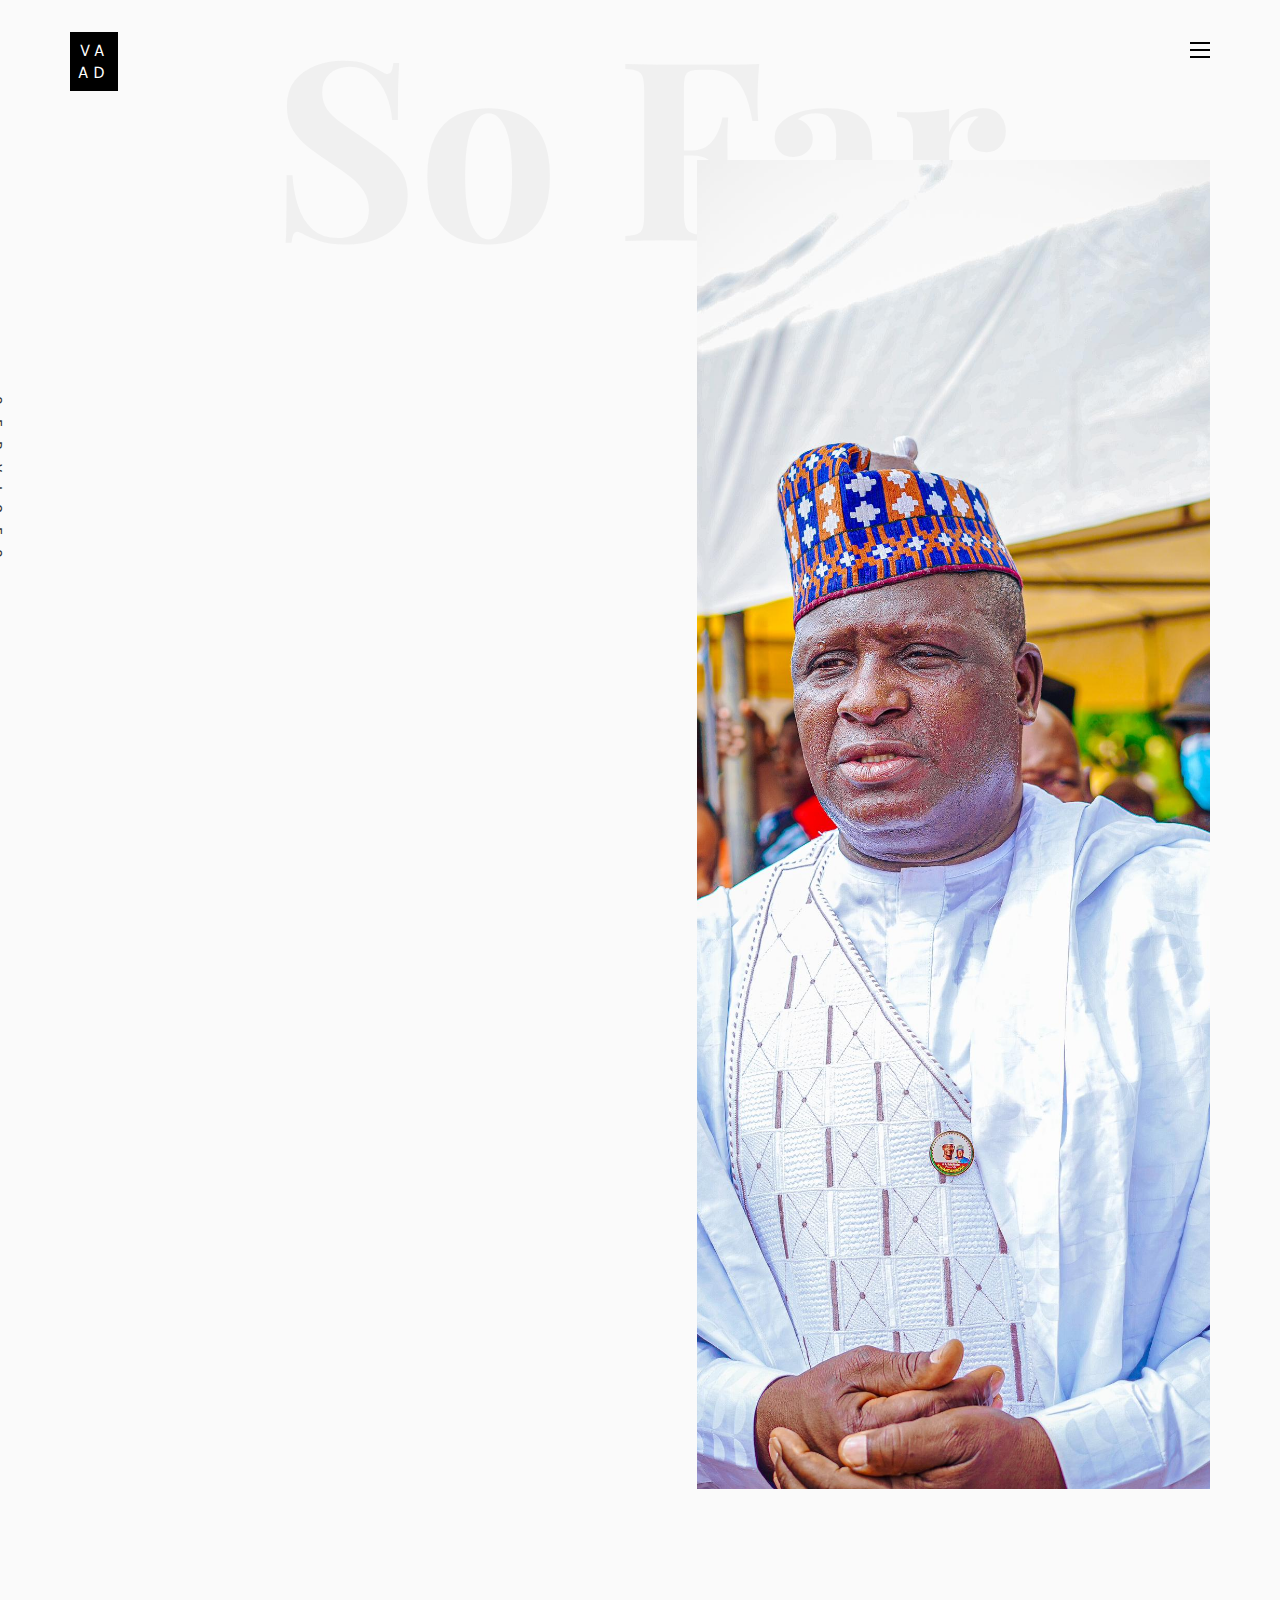
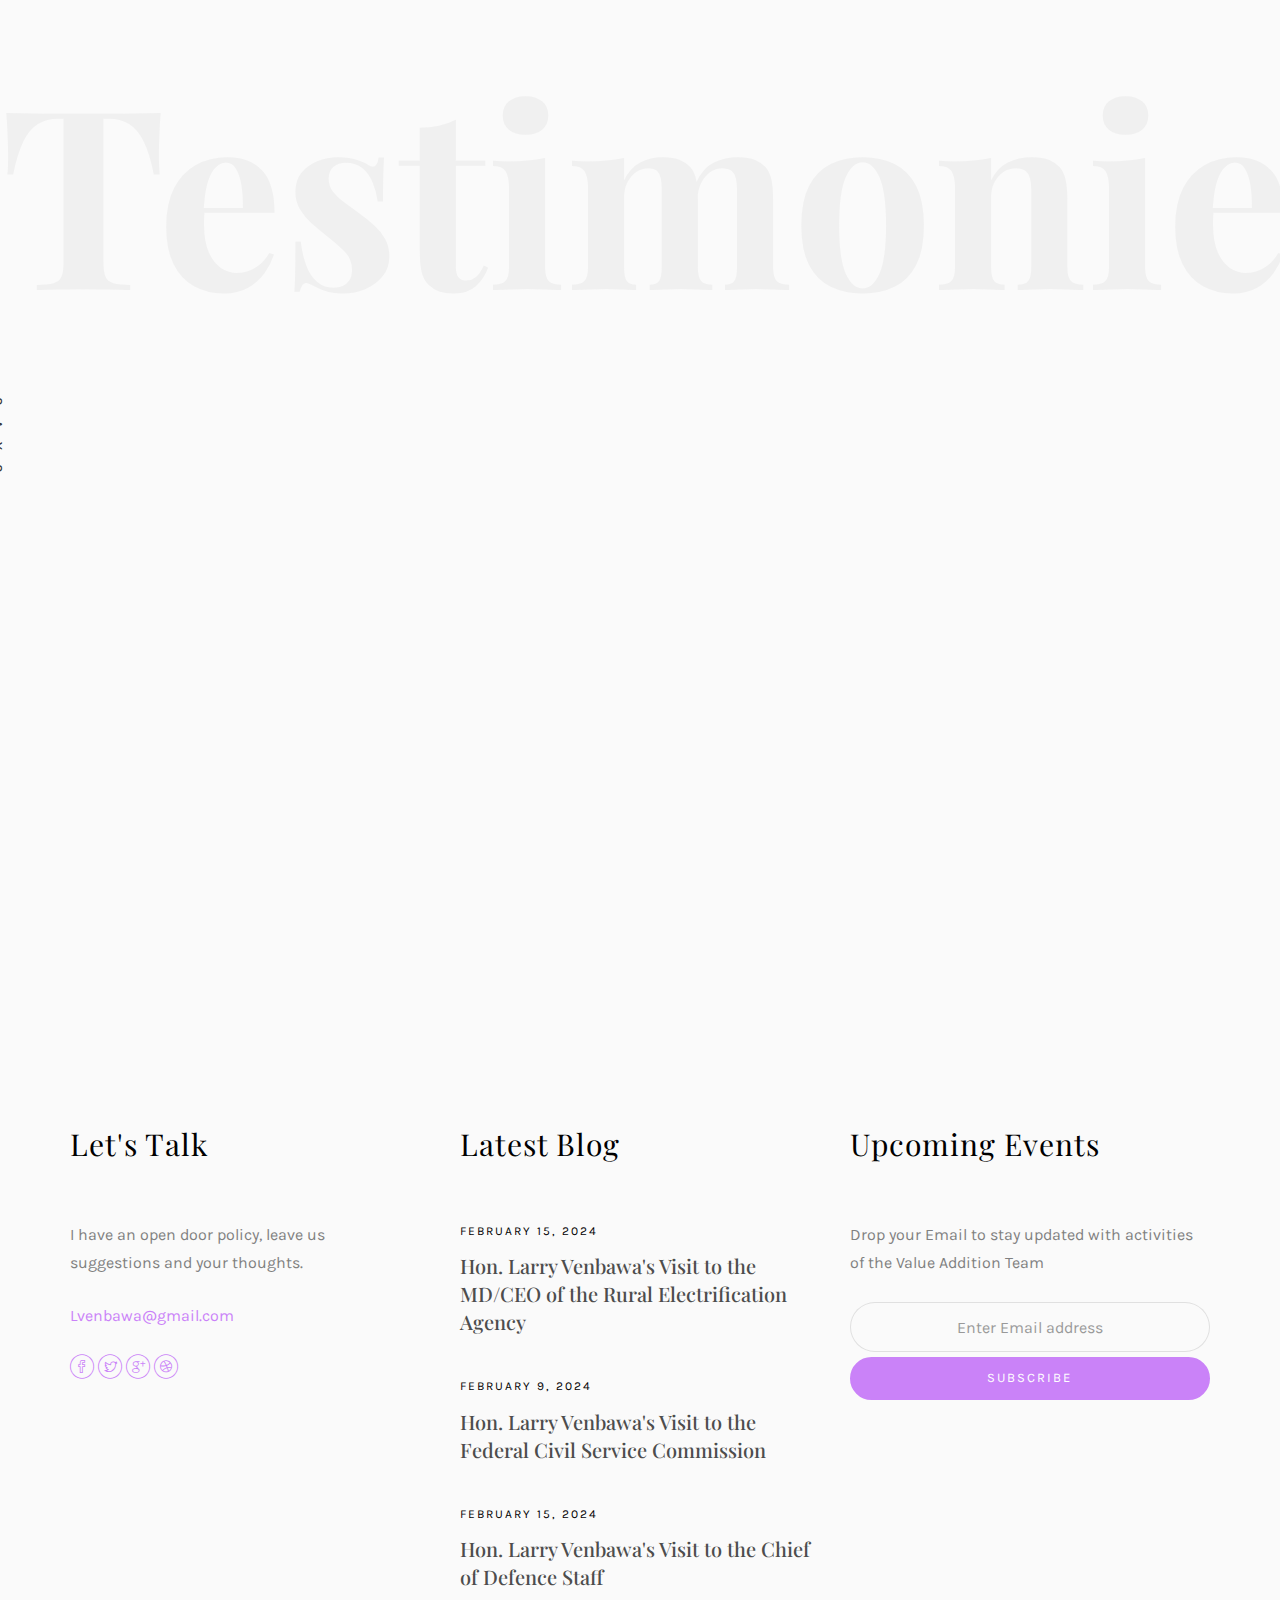
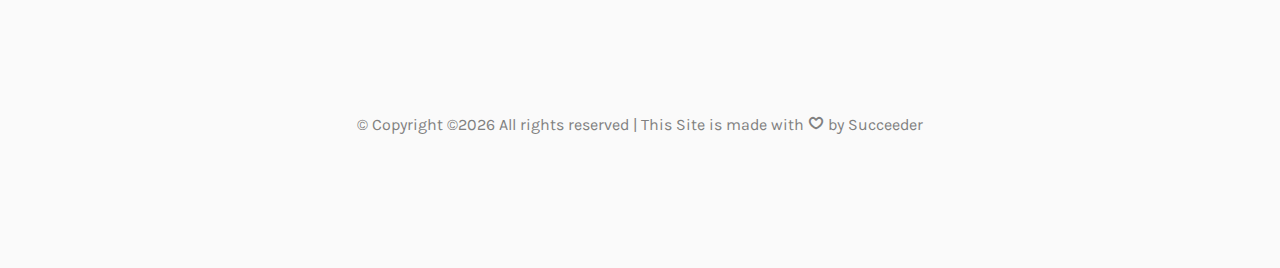
==== commit 16a81116: "Update services.html" ====
--- a/services.html
+++ b/services.html
@@ -134,19 +134,19 @@
 										<div class="services animate-box">
 											<h3>1 - Facilitated Projects</h3>
 											<ul>
-												<li>Rehabilitated over 60 Boreholes across villages in my Constituency</li>
-												<li>He facilitated over five standard Solar Boreholes and renovations of both primary school and Hospital Sponsored by NG-CARES and approved by my grandfather His Excellency Engr Abdullahi A Sule.</li>
-												<li>He Lobbied for the construction of Andaha - Gbugyar - Mochu - Apanda - Gbuwhen - Dancha - Ninga road, with spur at  Anjagwa Sarkin Noma</li>
+												<li>Rehabilitation of over 60 Boreholes across villages in Akwanga North Constituency</li>
+												<li>Facilitated over five (5) standard Solar Boreholes.</li>
+												<li>Facilitated the renovation of both primary schools and Hospital in Nunku and Ancho Electoral Wards Sponsored by NG-CARES and approved by His Excellency Engr. Abdullahi A Sule, the Governor of Nasarawa State </li>
+												<li>Lobbied for the construction of Andaha - Gbugyar - Mochu - Apanda - Gbuwhen - Dancha - Ninga road, with spur at Anjagwa Sarkin Noma</li>
 												
 											</ul>
 										</div>
 										<div class="services animate-box">
 											<h3>2 - Legislative Works</h3>
 											<ul>
-												<li>He spent millions of naira to celebrate with his constituents during Sallah and Christmas celebrations</li>
-												<li>He has moved a couple of motions on the floor of the Legislative chambers to the admiration of most of his colleagues</li>
-												<li>He has a lot of bills awaiting reading on the floor of the State Assembly</li>
-												<li>He Supported the motion to declare a state of Emergency on Hepatitis as Chairman committee on Health</li>
+												<li>Spent millions of naira to celebrate Akwanga North constituents  during Sallah and Christmas celebrations</li>
+												<li>Supported the motion to declare a state of Emergency on Hepatitis as Chairman committee on Health</li>
+												<li>More Loading</li>
 											</ul>
 										</div>
 									</div>
@@ -154,19 +154,19 @@
 										<div class="services animate-box">
 											<h3>3 - Human Capital Development</h3>
 											<ul>
-												<li>He secured permanent and pensionable employment for the teaming Youths both graduate and none graduate from Akwanga North Constituency</li>
-												<li>Have also paid counter Funding for all of the beneficial communities across my Constituency and even extended to Akwanga south as well</li>
-												<li>He disbursed scholarship to 461 Students and subsequent additional 54 students who missed the stipulated date</li>
-												<li>Loading</li>
+												<li>Securing permanent and pensionable employment for the teaming Youths both graduate and non graduate from Akwanga North Constituency</li>
+												<li>Have also paid counter Funding for all of the beneficial communities across the wards in Akwanga North Constituency and even extended to Akwanga south Constituency as well.</li>
+												<li>Disbursed an annual scholarship to over 461 Students from Akwanga North Constituency.</li>
+												<li>More Loading</li>
 						
 											</ul>
 										</div>
 										<div class="services animate-box">
 											<h3>4 - Infrastructure Development</h3>
 											<ul>
-												<li>Hon Ven-Bawa annually distributed over two trailers of fertilizers free of charge to the people of Akwanga North Constituency to enhance food production in my Constituency.</li>
-												<li>He distributed over Hundred  (100) bags of 100Kg of Millets and Sugar to the Muslim Ummah of Akwanga North Constituency </li>
-												<li>Loading</li>
+												<li>Annual distribution of over two trailer loads of fertilizers free of charge to the people of Akwanga North Constituency to enhance food production in his Constituency.</li>
+												<li>Distributed over Hundred (100) bags of 100Kg of Millets and Sugar to the Muslims of Akwanga North Constituency </li>
+												<li> More Loading</li>
 											</ul>
 										</div>
 									</div>
@@ -255,7 +255,7 @@
 				<div class="row">
 					<div class="col-md-12 col-md-offset-0 text-center animate-box intro-heading">
 						<span>Testimonies</span>
-						<h2>What my People say about my Representation</h2>
+						<h2>What his Constituent have to say about his Representation</h2>
 					</div>
 				</div>
 				<div class="row">
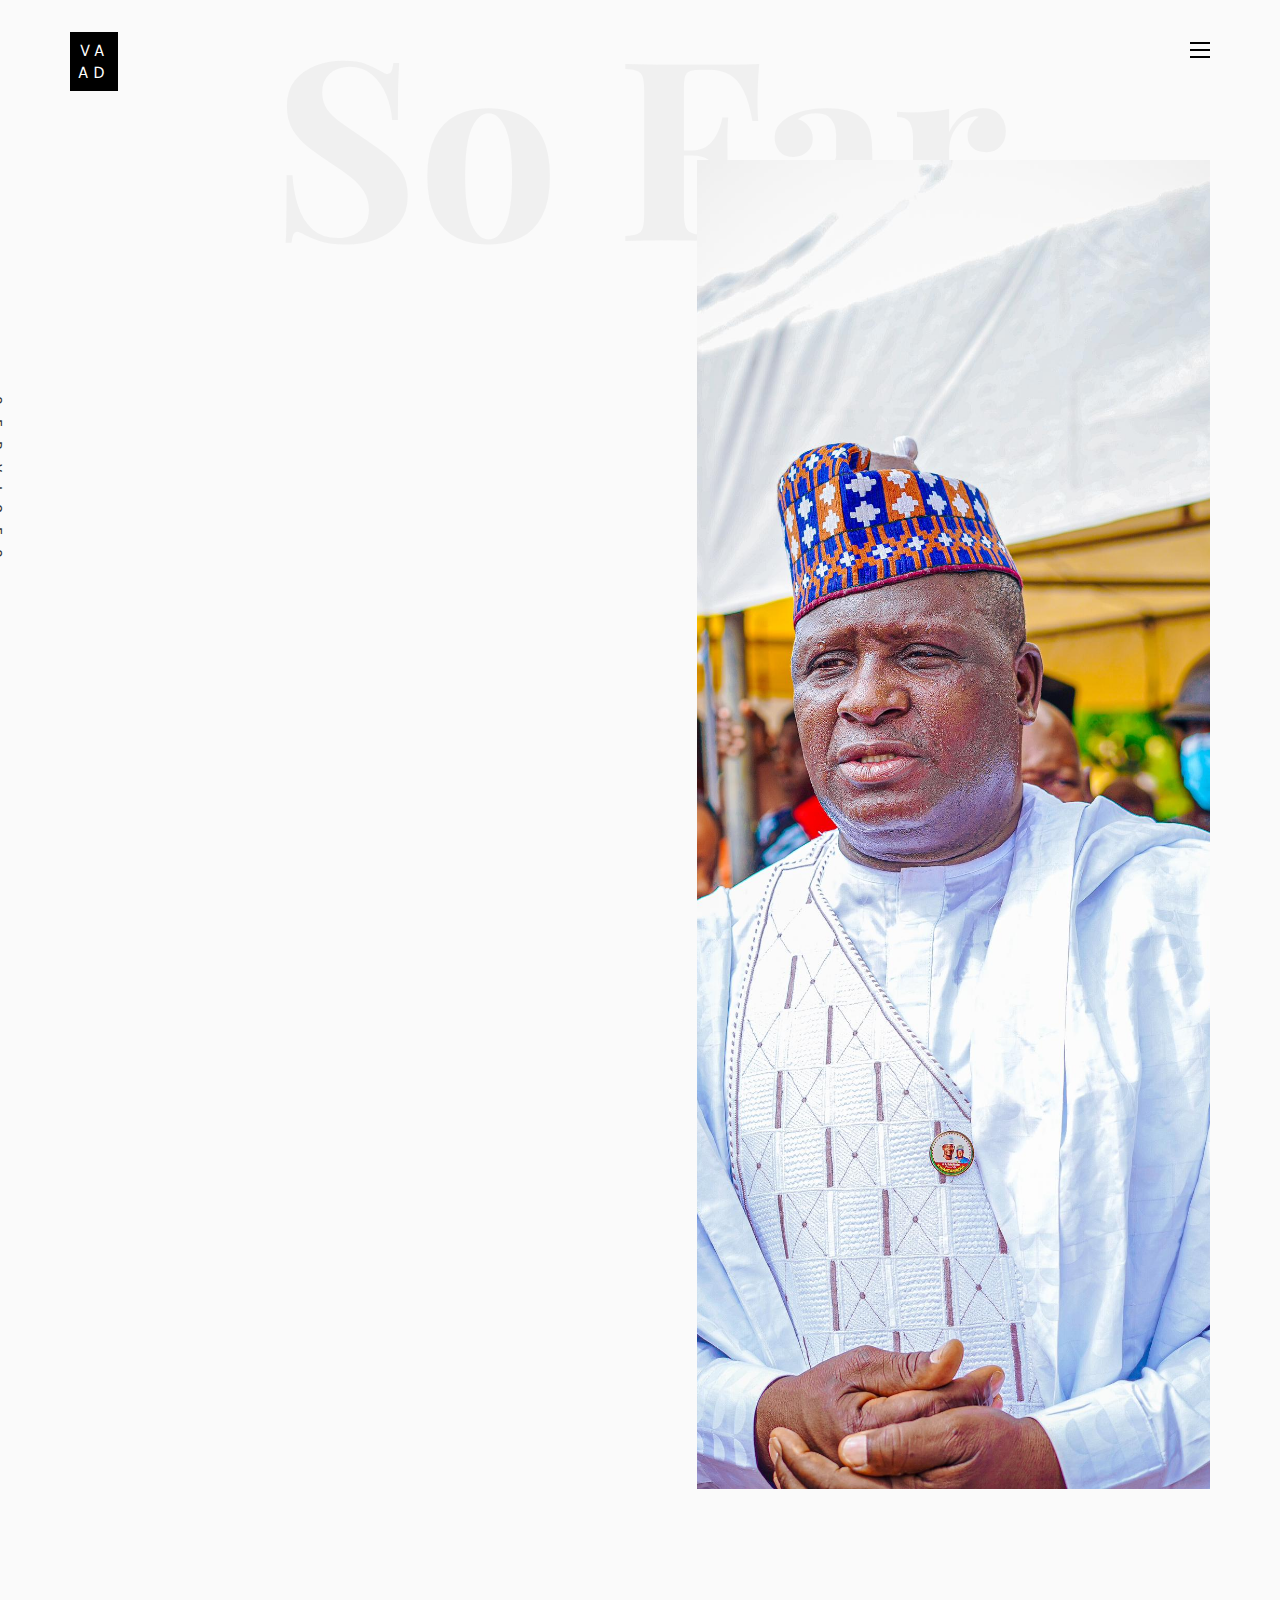
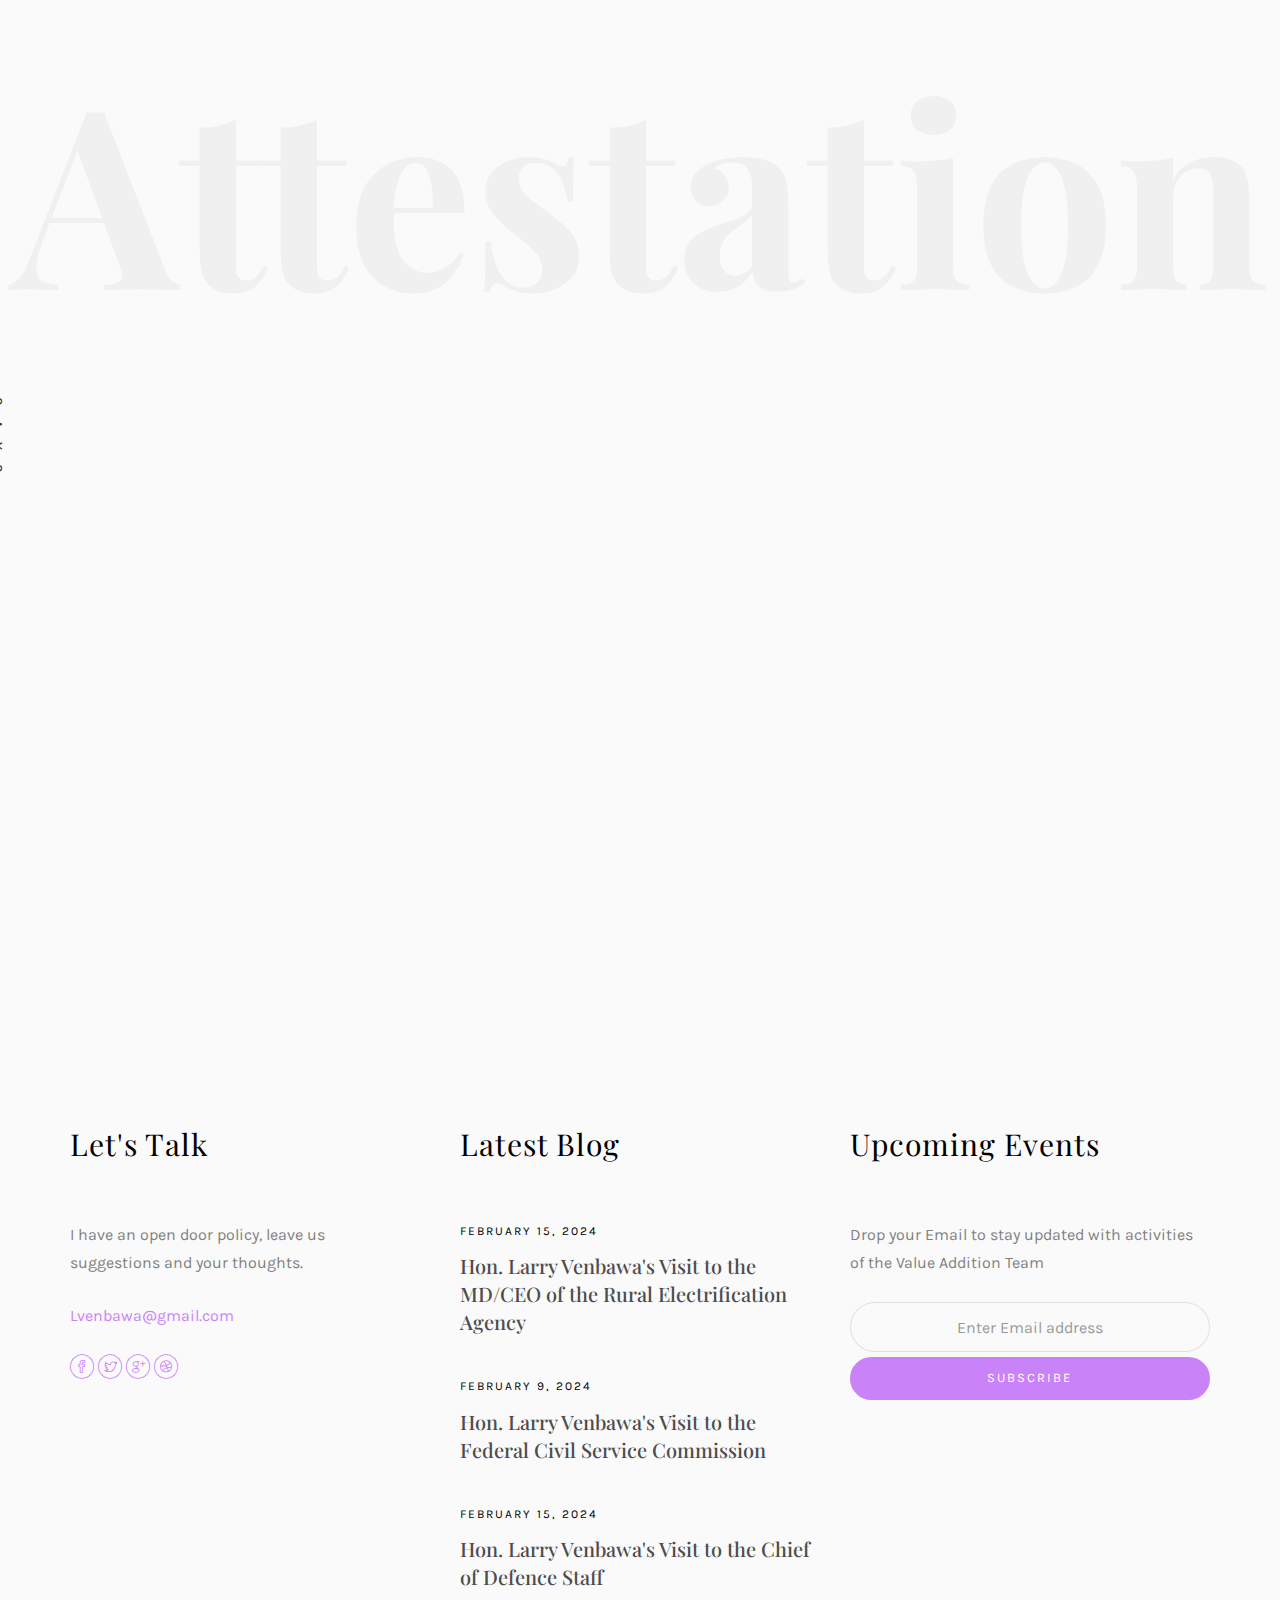
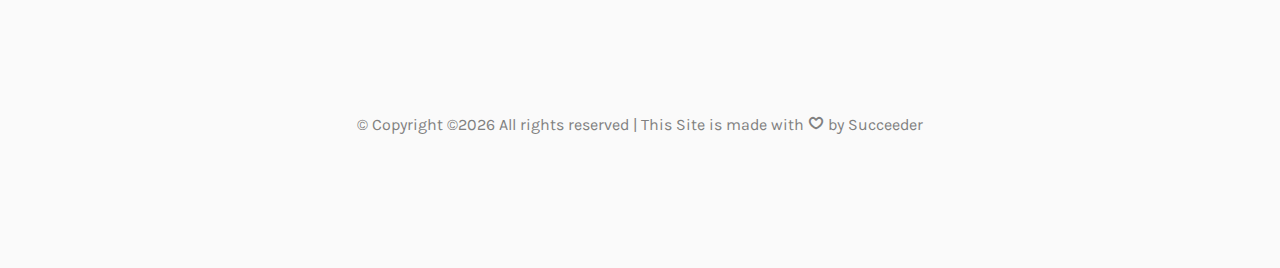
==== commit d39db7b9: "Update services.html" ====
--- a/services.html
+++ b/services.html
@@ -250,11 +250,11 @@
 		<div id="colorlib-testimony">
 			<div class="container">
 				<div class="row text-center">
-					<h2 class="bold">Testimonies</h2>
+					<h2 class="bold">Attestation</h2>
 				</div>
 				<div class="row">
 					<div class="col-md-12 col-md-offset-0 text-center animate-box intro-heading">
-						<span>Testimonies</span>
+						<span>Attestation</span>
 						<h2>What his Constituent have to say about his Representation</h2>
 					</div>
 				</div>
